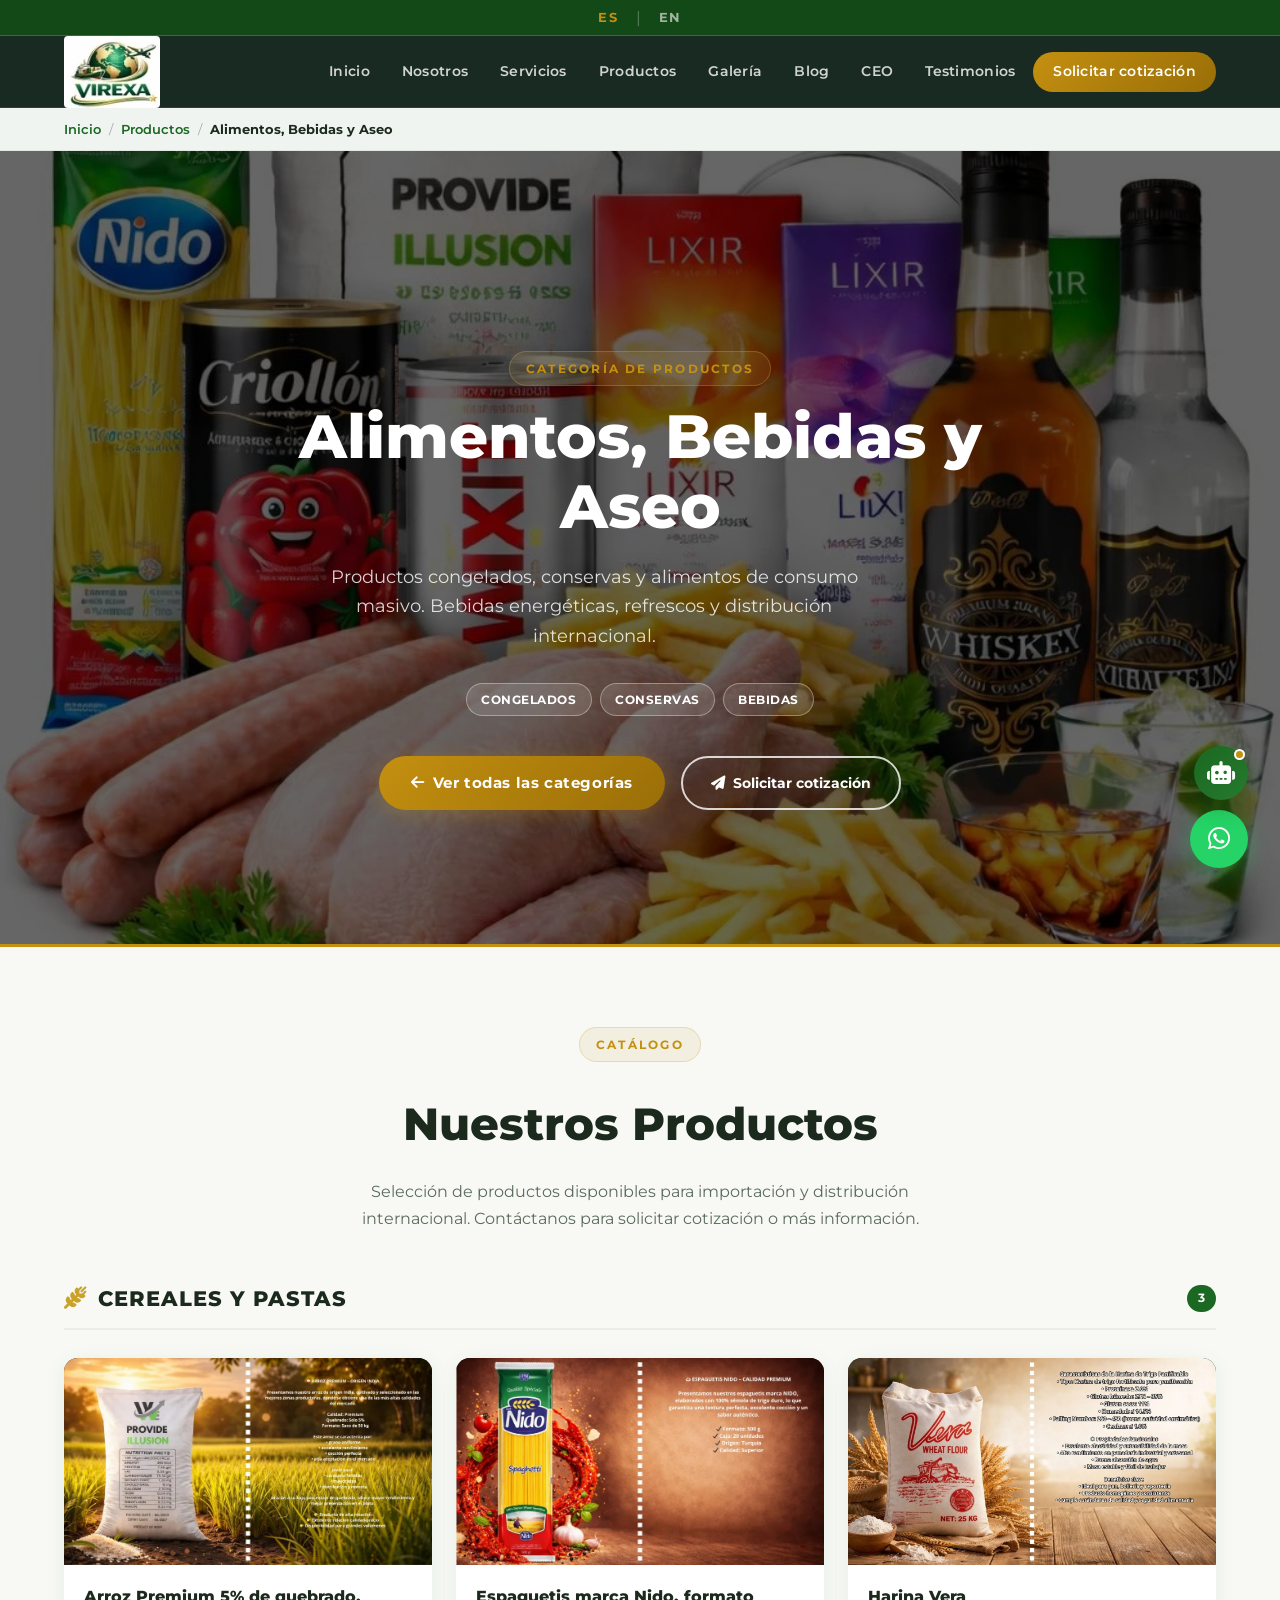
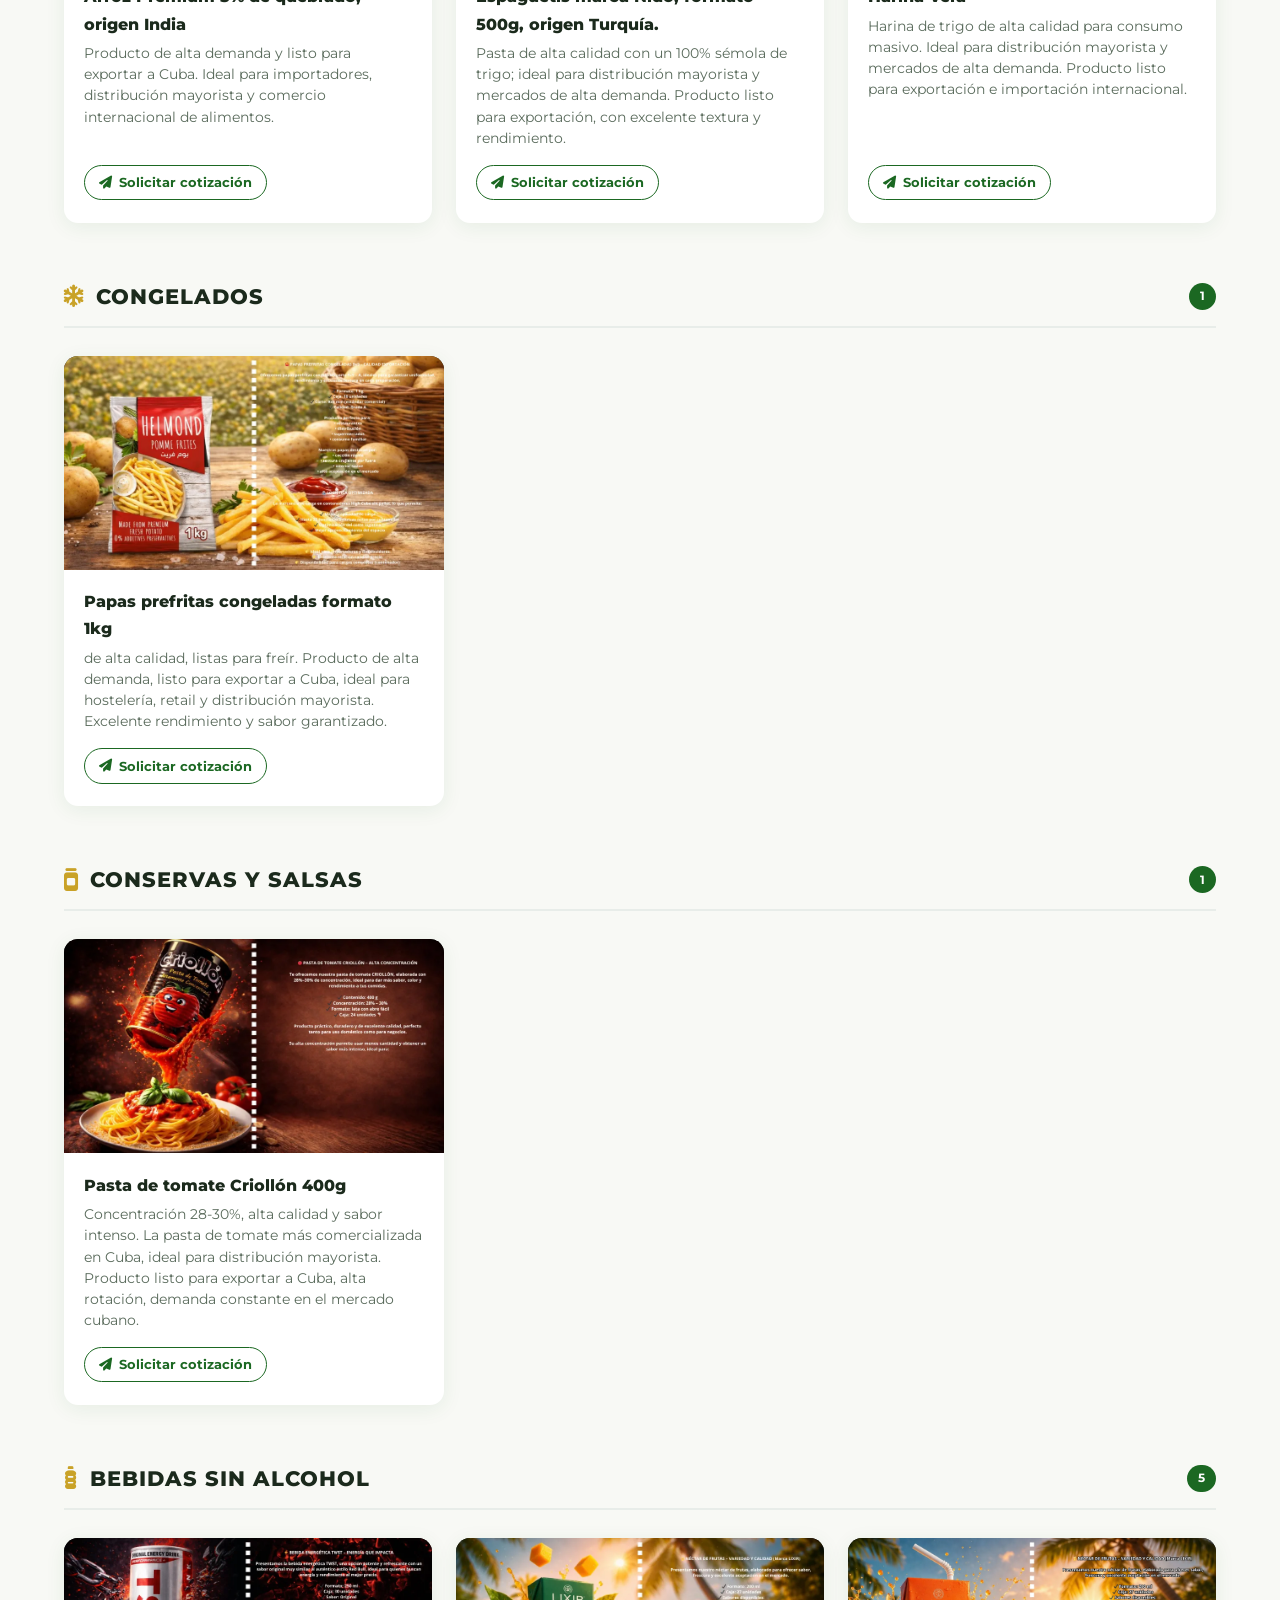
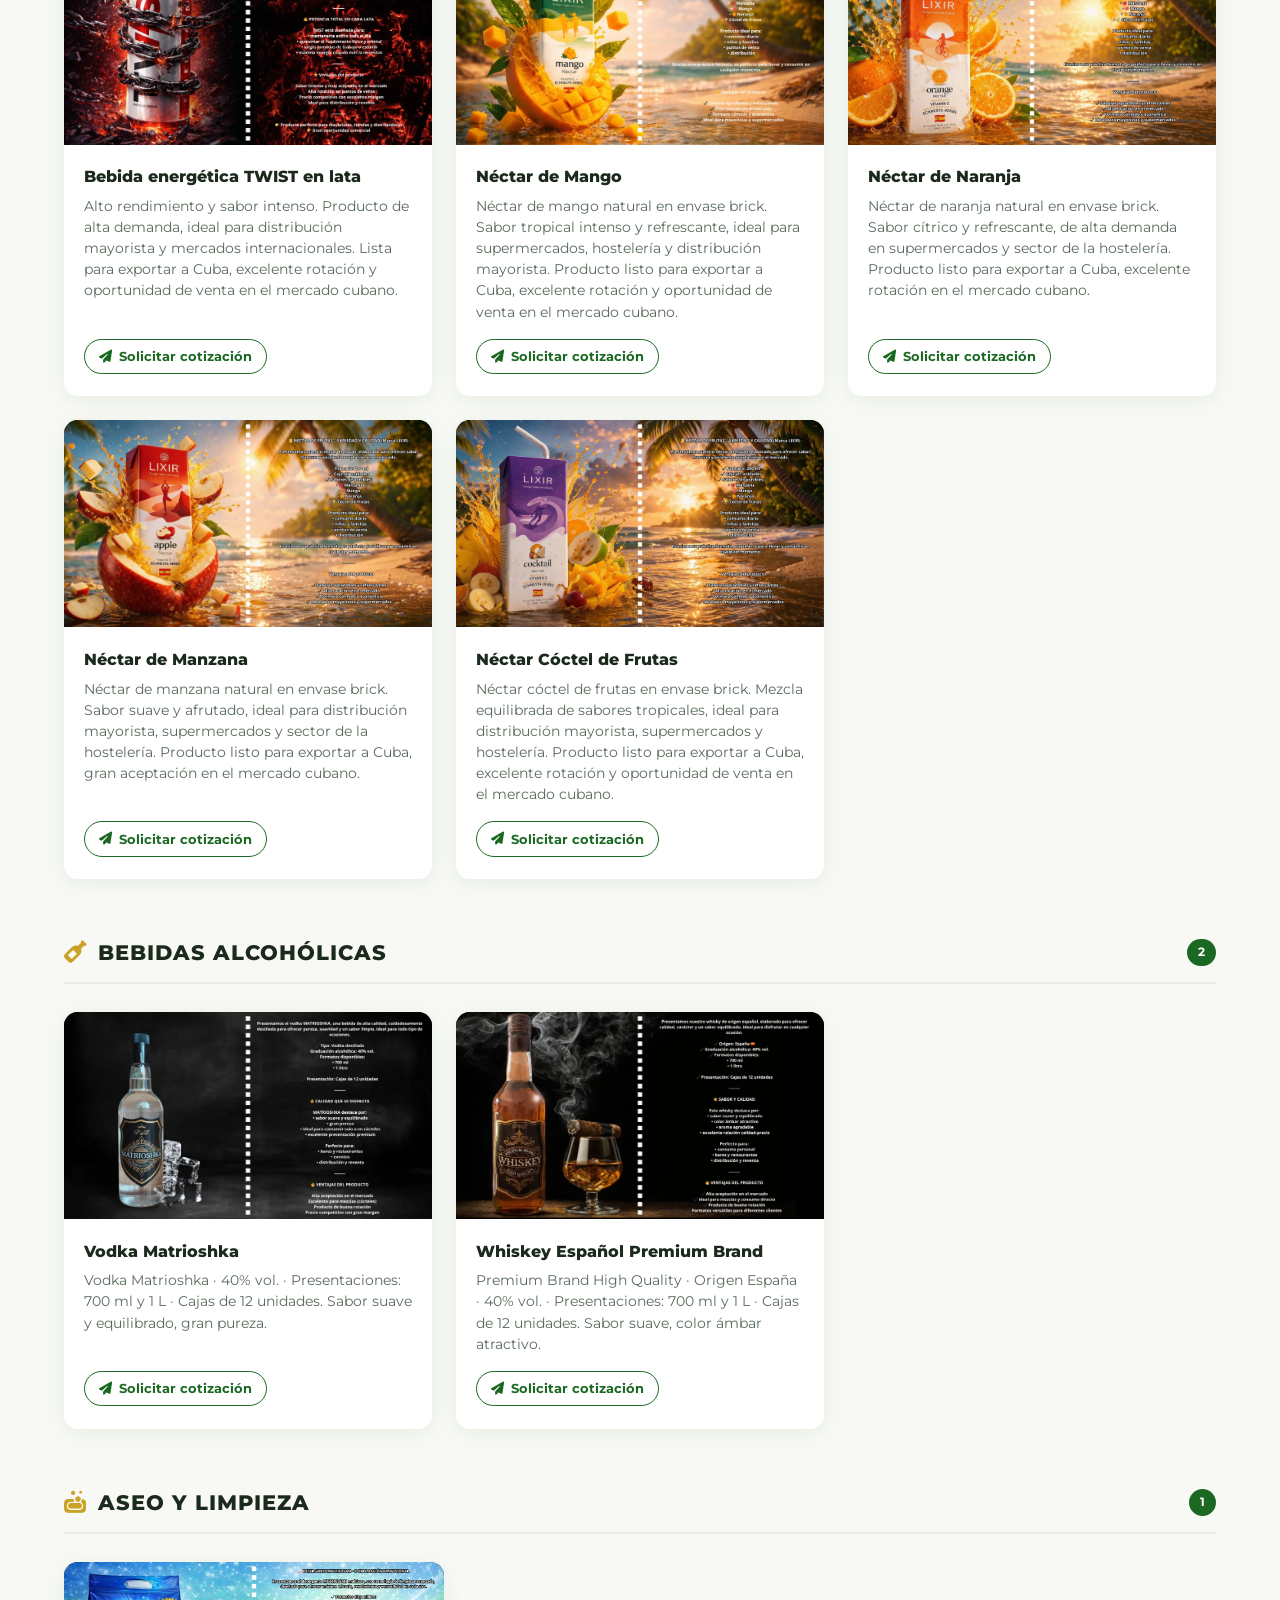
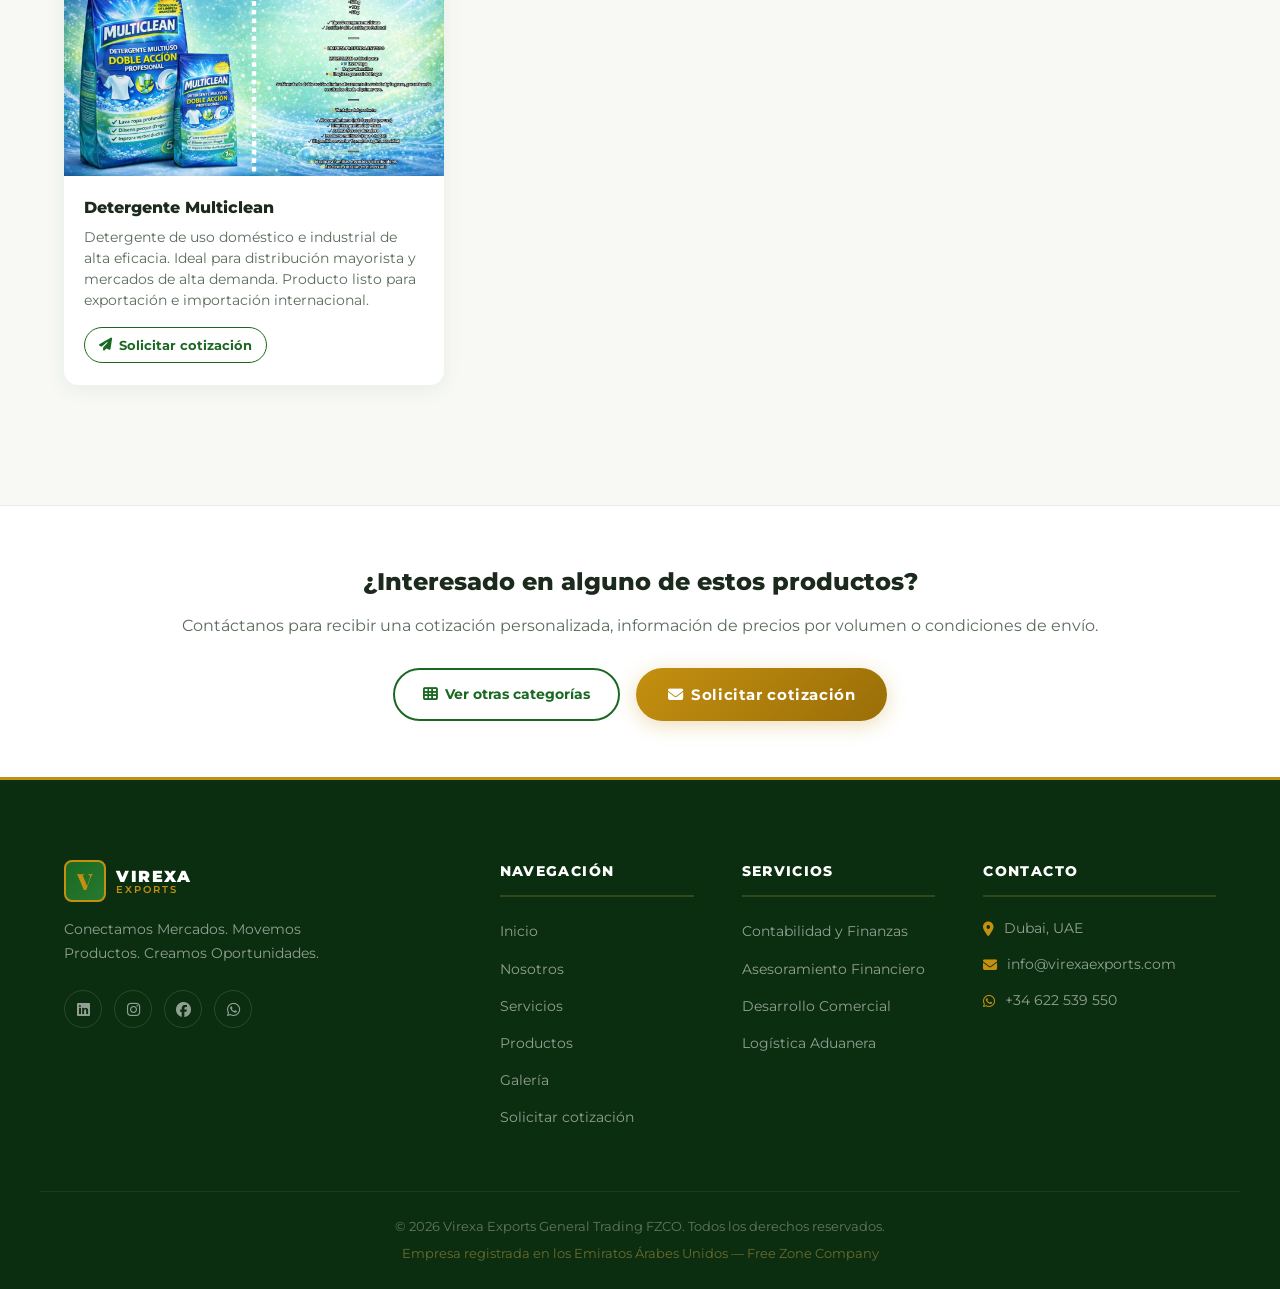
==== alimentos-bebidas-aseo.html @ decf70d9 "agregado fotos de la harina y la ferrteria" ====
<!DOCTYPE html>
<html lang="es">
<head>
  <meta charset="UTF-8" />
  <meta name="viewport" content="width=device-width, initial-scale=1.0" />
  <meta http-equiv="X-UA-Compatible" content="IE=edge" />

  <title>Alimentos, Bebidas y Aseo al por Mayor | Virexa Exports</title>
  <meta name="description" content="Importación mayorista de alimentos y bebidas: arroz, pastas, congelados, bebidas energéticas, néctar de mango, naranja, manzana y cóctel, vodka y whisky. Solicita cotización." />
  <meta name="keywords" content="importación alimentos bebidas, distribución internacional alimentos, arroz premium india exportación, bebidas energéticas mayorista, néctar mango exportación, néctar naranja mayorista, néctar manzana distribución, néctar cóctel frutas, néctares brick mayorista, vodka matrioshka importación, whiskey español exportación, congelados distribución, conservas mayorista, comercio internacional alimentación, Virexa Exports" />
  <meta name="author" content="Virexa Exports General Trading FZCO" />
  <meta name="robots" content="index, follow" />
  <link rel="canonical" href="https://www.virexaexports.com/alimentos-bebidas-aseo.html" />
  <link rel="alternate" hreflang="es" href="https://www.virexaexports.com/alimentos-bebidas-aseo.html" />
  <link rel="alternate" hreflang="en" href="https://www.virexaexports.com/alimentos-bebidas-aseo.html" />
  <link rel="alternate" hreflang="x-default" href="https://www.virexaexports.com/alimentos-bebidas-aseo.html" />

  <!-- Open Graph -->
  <meta property="og:type" content="website" />
  <meta property="og:url" content="https://www.virexaexports.com/alimentos-bebidas-aseo.html" />
  <meta property="og:title" content="Alimentos, Bebidas y Aseo al por Mayor | Virexa Exports" />
  <meta property="og:description" content="Catálogo de alimentos y bebidas para importación y distribución internacional: arroz, pastas, congelados, conservas, bebidas energéticas, néctares, vodka y whiskey." />
  <meta property="og:image" content="https://www.virexaexports.com/assets/images/alimentos-bebidas.webp" />
  <meta property="og:image:width" content="1024" />
  <meta property="og:image:height" content="1024" />
  <meta property="og:image:alt" content="Catálogo de Alimentos, Bebidas y Aseo — Virexa Exports" />
  <meta property="og:site_name" content="Virexa Exports General Trading FZCO" />
  <meta property="og:locale" content="es_ES" />

  <!-- Twitter Card -->
  <meta name="twitter:card" content="summary_large_image" />
  <meta name="twitter:title" content="Alimentos, Bebidas y Aseo al por Mayor | Virexa Exports" />
  <meta name="twitter:description" content="Catálogo de alimentos y bebidas para importación y distribución internacional: arroz, pastas, congelados, conservas, bebidas energéticas, néctares, vodka y whiskey." />
  <meta name="twitter:image" content="https://www.virexaexports.com/assets/images/alimentos-bebidas.webp" />
  <meta name="twitter:image:alt" content="Catálogo Alimentos, Bebidas y Aseo — Virexa Exports" />

  <!-- JSON-LD: Breadcrumb + CollectionPage -->
  <script type="application/ld+json">
  {
    "@context": "https://schema.org",
    "@graph": [
      {
        "@type": "BreadcrumbList",
        "itemListElement": [
          {
            "@type": "ListItem",
            "position": 1,
            "name": "Inicio",
            "item": "https://www.virexaexports.com/"
          },
          {
            "@type": "ListItem",
            "position": 2,
            "name": "Productos",
            "item": "https://www.virexaexports.com/#products"
          },
          {
            "@type": "ListItem",
            "position": 3,
            "name": "Alimentos, Bebidas y Aseo",
            "item": "https://www.virexaexports.com/alimentos-bebidas-aseo.html"
          }
        ]
      },
      {
        "@type": "CollectionPage",
        "name": "Importación de Alimentos, Bebidas y Aseo al por Mayor — Virexa Exports",
        "description": "Catálogo de alimentos y bebidas para importación y distribución internacional: arroz, pastas, congelados, conservas, bebidas energéticas, néctares, vodka y whiskey.",
        "url": "https://www.virexaexports.com/alimentos-bebidas-aseo.html",
        "image": "https://www.virexaexports.com/assets/images/alimentos-bebidas.webp",
        "publisher": {
          "@type": "Organization",
          "name": "Virexa Exports General Trading FZCO",
          "url": "https://www.virexaexports.com",
          "logo": {
            "@type": "ImageObject",
            "url": "https://www.virexaexports.com/assets/images/logo.webp"
          }
        },
        "hasPart": [
          {
            "@type": "Product",
            "name": "Arroz Premium India",
            "description": "Arroz de alta calidad procedente de India. Disponible en múltiples presentaciones para distribución mayorista.",
            "category": "Cereales y Pastas",
            "image": "https://www.virexaexports.com/assets/images/alimentos-bebidas-aseo/arroz-premium-india.webp",
            "brand": { "@type": "Brand", "name": "Arroz Premium India" },
            "offers": { "@type": "Offer", "seller": { "@type": "Organization", "name": "Virexa Exports General Trading FZCO" } }
          },
          {
            "@type": "Product",
            "name": "Espaguetis Nido",
            "description": "Pasta tipo espagueti en formato nido para distribución en mercados europeos y latinoamericanos.",
            "category": "Cereales y Pastas",
            "image": "https://www.virexaexports.com/assets/images/alimentos-bebidas-aseo/spaguettis-nido.webp",
            "offers": { "@type": "Offer", "seller": { "@type": "Organization", "name": "Virexa Exports General Trading FZCO" } }
          },
          {
            "@type": "Product",
            "name": "Papas Prefritas Congeladas",
            "description": "Papas prefritas congeladas de alta calidad, listas para freír. Presentaciones para hostelería y retail.",
            "category": "Congelados",
            "image": "https://www.virexaexports.com/assets/images/alimentos-bebidas-aseo/papas-prefritas-congeladas.webp",
            "offers": { "@type": "Offer", "seller": { "@type": "Organization", "name": "Virexa Exports General Trading FZCO" } }
          },
          {
            "@type": "Product",
            "name": "Pasta de Tomate Criollon",
            "description": "Pasta de tomate concentrada, marca Criollon. Envase en lata, disponible para distribución mayorista.",
            "category": "Conservas y Salsas",
            "image": "https://www.virexaexports.com/assets/images/alimentos-bebidas-aseo/pasta-tomate-criollon.webp",
            "offers": { "@type": "Offer", "seller": { "@type": "Organization", "name": "Virexa Exports General Trading FZCO" } }
          },
          {
            "@type": "Product",
            "name": "Bebida Energética TWST",
            "description": "Bebida energética TWST en lata. Disponible en cajas para distribución mayorista internacional.",
            "category": "Bebidas Sin Alcohol",
            "image": "https://www.virexaexports.com/assets/images/alimentos-bebidas-aseo/bebida-energetica-twst.webp",
            "brand": { "@type": "Brand", "name": "TWST" },
            "offers": { "@type": "Offer", "seller": { "@type": "Organization", "name": "Virexa Exports General Trading FZCO" } }
          },
          {
            "@type": "Product",
            "name": "Néctar de Mango",
            "description": "Néctar de mango natural en envase brick. Sabor tropical intenso y refrescante, ideal para supermercados, hostelería y distribución mayorista.",
            "category": "Bebidas Sin Alcohol",
            "image": "https://www.virexaexports.com/assets/images/alimentos-bebidas-aseo/nectar-mango.webp",
            "offers": { "@type": "Offer", "seller": { "@type": "Organization", "name": "Virexa Exports General Trading FZCO" } }
          },
          {
            "@type": "Product",
            "name": "Néctar de Naranja",
            "description": "Néctar de naranja natural en envase brick. Sabor cítrico y refrescante, de alta demanda en supermercados y hostelería.",
            "category": "Bebidas Sin Alcohol",
            "image": "https://www.virexaexports.com/assets/images/alimentos-bebidas-aseo/nectar-orange.webp",
            "offers": { "@type": "Offer", "seller": { "@type": "Organization", "name": "Virexa Exports General Trading FZCO" } }
          },
          {
            "@type": "Product",
            "name": "Néctar de Manzana",
            "description": "Néctar de manzana natural en envase brick. Sabor suave y afrutado, ideal para distribución mayorista, supermercados y hostelería.",
            "category": "Bebidas Sin Alcohol",
            "image": "https://www.virexaexports.com/assets/images/alimentos-bebidas-aseo/nectar-apple.webp",
            "offers": { "@type": "Offer", "seller": { "@type": "Organization", "name": "Virexa Exports General Trading FZCO" } }
          },
          {
            "@type": "Product",
            "name": "Néctar Cóctel de Frutas",
            "description": "Néctar cóctel de frutas en envase brick. Mezcla equilibrada de sabores tropicales, ideal para distribución mayorista, supermercados y hostelería.",
            "category": "Bebidas Sin Alcohol",
            "image": "https://www.virexaexports.com/assets/images/alimentos-bebidas-aseo/nectar-coktail.webp",
            "offers": { "@type": "Offer", "seller": { "@type": "Organization", "name": "Virexa Exports General Trading FZCO" } }
          },
          {
            "@type": "Product",
            "name": "Vodka Matrioshka",
            "description": "Vodka Matrioshka 40% vol. Presentaciones 700 ml y 1 L, cajas de 12 unidades. Sabor suave y equilibrado.",
            "category": "Bebidas Alcohólicas",
            "image": "https://www.virexaexports.com/assets/images/alimentos-bebidas-aseo/vodka-matrioshka.webp",
            "brand": { "@type": "Brand", "name": "Matrioshka" },
            "offers": { "@type": "Offer", "seller": { "@type": "Organization", "name": "Virexa Exports General Trading FZCO" } }
          },
          {
            "@type": "Product",
            "name": "Whiskey Español Premium Brand",
            "description": "Whiskey Premium Brand de origen España, 40% vol. Presentaciones 700 ml y 1 L, cajas de 12 unidades.",
            "category": "Bebidas Alcohólicas",
            "image": "https://www.virexaexports.com/assets/images/alimentos-bebidas-aseo/wisky-espannol.webp",
            "brand": { "@type": "Brand", "name": "Premium Brand" },
            "countryOfOrigin": { "@type": "Country", "name": "España" },
            "offers": { "@type": "Offer", "seller": { "@type": "Organization", "name": "Virexa Exports General Trading FZCO" } }
          }
        ]
      }
    ]
  }
  </script>

  <link rel="preconnect" href="https://fonts.googleapis.com" />
  <link rel="preconnect" href="https://fonts.gstatic.com" crossorigin />
  <link href="https://fonts.googleapis.com/css2?family=Montserrat:wght@300;400;600;700;800&family=Playfair+Display:wght@700&display=swap" rel="stylesheet" />
  <link rel="stylesheet" href="https://cdnjs.cloudflare.com/ajax/libs/font-awesome/6.5.0/css/all.min.css" />
  <link rel="stylesheet" href="css/styles.css?v=5" />
  <link rel="apple-touch-icon" href="assets/images/icon.jpg" />
  <meta name="theme-color" content="#1b6822" />
  <link rel="icon" type="image/jpeg" href="assets/images/icon.jpg" />

  <style>
  /* ===== HERO ===== */
  .page-hero {
    min-height: 60vh;
    display: flex;
    align-items: center;
    justify-content: center;
    position: relative;
    overflow: hidden;
  }
  .page-hero-bg {
    position: absolute;
    inset: 0;
    background-size: cover;
    background-position: center;
    filter: brightness(0.4);
  }
  .page-hero-content {
    position: relative;
    z-index: 1;
    text-align: center;
    color: #fff;
    padding: 5rem 1.5rem 4rem;
    max-width: 740px;
  }
  .page-hero-content .section-label { margin-bottom: 1rem; }
  .page-hero-content h1 {
    font-size: clamp(2.2rem, 6vw, 3.8rem);
    font-weight: 800;
    line-height: 1.15;
    margin-bottom: 1.25rem;
    color: #fff;
  }
  .page-hero-content > p {
    font-size: 1.1rem;
    color: rgba(255,255,255,0.82);
    margin-bottom: 2rem;
    line-height: 1.7;
  }
  .page-hero-tags {
    display: flex;
    flex-wrap: wrap;
    justify-content: center;
    gap: .5rem;
    margin-bottom: 2.5rem;
  }
  .page-hero-tags span {
    background: rgba(255,255,255,0.12);
    border: 1px solid rgba(255,255,255,0.35);
    color: #fff;
    border-radius: 20px;
    padding: .3rem .9rem;
    font-size: .78rem;
    font-weight: 700;
    letter-spacing: .5px;
    text-transform: uppercase;
  }
  .page-hero-actions {
    display: flex;
    flex-wrap: wrap;
    justify-content: center;
    gap: 1rem;
  }
  .btn-white-outline {
    display: inline-flex;
    align-items: center;
    gap: .5rem;
    padding: .75rem 1.75rem;
    border: 2px solid rgba(255,255,255,0.8);
    border-radius: 50px;
    color: #fff;
    font-weight: 700;
    font-size: .9rem;
    text-decoration: none;
    transition: background .2s;
  }
  .btn-white-outline:hover { background: rgba(255,255,255,0.15); }

  /* ===== CATÁLOGO ===== */
  .catalog-section {
    padding: 5rem 0 4rem;
    background: #f8f9f5;
  }
  .catalog-category {
    margin-bottom: 3.5rem;
  }
  .catalog-category-header {
    display: flex;
    align-items: center;
    gap: .75rem;
    margin-bottom: 1.75rem;
    padding-bottom: .75rem;
    border-bottom: 2px solid #e8ede9;
  }
  .catalog-category-header i {
    font-size: 1.4rem;
    color: #c9a227;
  }
  .catalog-category-header h3 {
    font-size: 1.3rem;
    font-weight: 800;
    color: #1b2a1c;
    margin: 0;
    text-transform: uppercase;
    letter-spacing: 1px;
  }
  .catalog-category-header .cat-count {
    margin-left: auto;
    background: #1b6822;
    color: #fff;
    border-radius: 20px;
    padding: .2rem .7rem;
    font-size: .75rem;
    font-weight: 700;
  }
  .catalog-grid {
    display: grid;
    grid-template-columns: repeat(auto-fill, minmax(280px, 1fr));
    gap: 1.5rem;
  }
  .prod-card {
    background: #fff;
    border-radius: 14px;
    overflow: hidden;
    box-shadow: 0 4px 20px rgba(27,104,34,0.08);
    transition: transform .25s, box-shadow .25s;
    display: flex;
    flex-direction: column;
  }
  .prod-card:hover {
    transform: translateY(-4px);
    box-shadow: 0 12px 36px rgba(27,104,34,0.15);
  }
  .prod-card-img {
    width: 100%;
    aspect-ratio: 16/9;
    overflow: hidden;
    background: #111;
  }
  .prod-card-img img {
    width: 100%;
    height: 100%;
    object-fit: cover;
    display: block;
    transition: transform .4s ease;
  }
  .prod-card:hover .prod-card-img img {
    transform: scale(1.04);
  }
  .prod-card-body {
    padding: 1.15rem 1.25rem 1.4rem;
    display: flex;
    flex-direction: column;
    flex: 1;
  }
  .prod-card-body h4 {
    font-size: 1rem;
    font-weight: 800;
    color: #1b2a1c;
    margin: 0 0 .35rem;
  }
  .prod-card-body p {
    font-size: .85rem;
    color: #5a6b5c;
    margin: 0 0 1rem;
    line-height: 1.55;
    flex: 1;
  }
  .prod-card-cta {
    display: inline-flex;
    align-items: center;
    gap: .4rem;
    font-size: .82rem;
    font-weight: 700;
    color: #1b6822;
    text-decoration: none;
    border: 1.5px solid #1b6822;
    border-radius: 20px;
    padding: .35rem .9rem;
    align-self: flex-start;
    transition: background .2s, color .2s;
  }
  .prod-card-cta:hover { background: #1b6822; color: #fff; }

  /* ===== CTA FINAL ===== */
  .catalog-cta {
    text-align: center;
    padding: 3.5rem 1.5rem;
    background: #fff;
    border-top: 1px solid #e8ede9;
  }
  .catalog-cta h3 {
    font-size: 1.5rem;
    font-weight: 800;
    color: #1b2a1c;
    margin-bottom: .6rem;
  }
  .catalog-cta p {
    color: #5a6b5c;
    margin-bottom: 1.75rem;
  }
  .catalog-cta-btns {
    display: flex;
    flex-wrap: wrap;
    justify-content: center;
    gap: 1rem;
  }
  .btn-outline-green {
    display: inline-flex;
    align-items: center;
    gap: .5rem;
    padding: .75rem 1.75rem;
    border: 2px solid #1b6822;
    border-radius: 50px;
    color: #1b6822;
    font-weight: 700;
    font-size: .9rem;
    text-decoration: none;
    transition: background .2s, color .2s;
  }
  .btn-outline-green:hover { background: #1b6822; color: #fff; }

  @media (max-width: 600px) {
    .catalog-grid { grid-template-columns: 1fr; }
  }
  </style>
</head>
<body>

  <!-- ===== LANGUAGE SWITCHER ===== -->
  <div class="lang-bar">
    <div class="container">
      <button class="lang-btn active" data-lang="es" onclick="setLang('es')">ES</button>
      <span>|</span>
      <button class="lang-btn" data-lang="en" onclick="setLang('en')">EN</button>
    </div>
  </div>

  <!-- ===== NAVBAR ===== -->
  <header id="navbar">
    <div class="container nav-inner">
      <a href="index.html" class="logo" aria-label="Virexa Exports">
        <img src="assets/images/logo.webp" alt="Virexa Exports General Trading FZCO Logo" />
      </a>
      <button class="hamburger" id="hamburger" aria-label="Abrir menú" onclick="toggleMenu()">
        <span></span><span></span><span></span>
      </button>
      <nav id="nav-menu" role="navigation" aria-label="Menú principal">
        <ul>
          <li><a href="index.html#home" data-es="Inicio" data-en="Home" onclick="closeMenu()">Inicio</a></li>
          <li><a href="index.html#about" data-es="Nosotros" data-en="About" onclick="closeMenu()">Nosotros</a></li>
          <li><a href="index.html#services" data-es="Servicios" data-en="Services" onclick="closeMenu()">Servicios</a></li>
          <li><a href="index.html#products" data-es="Productos" data-en="Products" onclick="closeMenu()">Productos</a></li>
          <li><a href="index.html#gallery" data-es="Galería" data-en="Gallery" onclick="closeMenu()">Galería</a></li>
          <li><a href="index.html#blog" data-es="Blog" data-en="Blog" onclick="closeMenu()">Blog</a></li>
          <li><a href="index.html#ceo" data-es="CEO" data-en="CEO" onclick="closeMenu()">CEO</a></li>
          <li><a href="index.html#testimonials" data-es="Testimonios" data-en="Testimonials" onclick="closeMenu()">Testimonios</a></li>
          <li><a href="index.html#contact" class="nav-cta" data-es="Solicitar cotización" data-en="Request a Quote" onclick="closeMenu()">Solicitar cotización</a></li>
        </ul>
      </nav>
    </div>
  </header>

  <!-- ===== BREADCRUMB ===== -->
  <nav aria-label="breadcrumb" style="background:#f0f4f0; border-bottom:1px solid #e0e8e0; padding:.6rem 0;">
    <div class="container">
      <ol style="list-style:none; margin:0; padding:0; display:flex; flex-wrap:wrap; gap:.3rem; align-items:center; font-size:.82rem; color:#5a6b5c;">
        <li><a href="index.html" style="color:#1b6822; text-decoration:none; font-weight:600;" data-es="Inicio" data-en="Home">Inicio</a></li>
        <li style="color:#aaa; margin:0 .2rem;">/</li>
        <li><a href="index.html#products" style="color:#1b6822; text-decoration:none; font-weight:600;" data-es="Productos" data-en="Products">Productos</a></li>
        <li style="color:#aaa; margin:0 .2rem;">/</li>
        <li style="color:#1b2a1c; font-weight:700;" aria-current="page" data-es="Alimentos, Bebidas y Aseo" data-en="Food, Beverages &amp; Cleaning">Alimentos y Bebidas</li>
      </ol>
    </div>
  </nav>

  <!-- ===== HERO ===== -->
  <section class="page-hero">
    <div class="page-hero-bg" style="background-image: url('assets/images/alimentos-bebidas.webp');"></div>
    <div class="page-hero-content">
      <span class="section-label" data-es="Categoría de Productos" data-en="Product Category">Categoría de Productos</span>
      <h1 data-es="Alimentos, Bebidas y Aseo" data-en="Food, Beverages &amp; Cleaning">Alimentos, Bebidas y Aseo</h1>
      <p data-es="Productos congelados, conservas y alimentos de consumo masivo. Bebidas energéticas, refrescos y distribución internacional." data-en="Frozen products, preserves and mass consumption foods. Energy drinks, soft drinks and international distribution.">
        Productos congelados, conservas y alimentos de consumo masivo. Bebidas energéticas, refrescos y distribución internacional.
      </p>
      <div class="page-hero-tags">
        <span>Congelados</span>
        <span>Conservas</span>
        <span>Bebidas</span>
      </div>
      <div class="page-hero-actions">
        <a href="index.html#products" class="btn btn-gold" data-es="Ver todas las categorías" data-en="View all categories">
          <i class="fa-solid fa-arrow-left"></i> Ver todas las categorías
        </a>
        <a href="index.html#contact" class="btn-white-outline" data-es="Solicitar cotización" data-en="Request a quote">
          <i class="fa-solid fa-paper-plane"></i> Solicitar cotización
        </a>
      </div>
    </div>
  </section>

  <!-- ===== COMING SOON ===== -->
  <!-- ===== CATÁLOGO DE PRODUCTOS ===== -->
  <section class="catalog-section">
    <div class="container">

      <!-- Encabezado de sección -->
      <div style="text-align:center; margin-bottom:3rem;">
        <span class="section-label" data-es="Catálogo" data-en="Catalog">Catálogo</span>
        <h2 style="font-size:clamp(1.8rem,4vw,2.8rem); font-weight:800; color:#1b2a1c; margin:.5rem 0 1rem;"
            data-es="Nuestros Productos" data-en="Our Products">Nuestros Productos</h2>
        <p style="max-width:580px; margin:0 auto; color:#5a6b5c; line-height:1.7;"
           data-es="Selección de productos disponibles para importación y distribución internacional. Contáctanos para solicitar cotización o más información."
           data-en="Selection of products available for import and international distribution. Contact us for a quote or more information.">
          Selección de productos disponibles para importación y distribución internacional. Contáctanos para solicitar cotización o más información.
        </p>
      </div>

      <!-- ── Categoría: Cereales y Pastas ── -->
      <div class="catalog-category">
        <div class="catalog-category-header">
          <i class="fa-solid fa-wheat-awn"></i>
          <h3 data-es="Cereales y Pastas" data-en="Grains &amp; Pasta">Cereales y Pastas</h3>
          <span class="cat-count">3</span>
        </div>
        <div class="catalog-grid">
          <!-- Arroz Premium India -->
          <div class="prod-card">
            <div class="prod-card-img">
              <picture>
                <source srcset="assets/images/alimentos-bebidas-aseo/arroz-premium-india.webp" type="image/webp">
                <img src="assets/images/alimentos-bebidas-aseo/arroz-premium-india.webp"
                     alt="Arroz Premium de India"
                     loading="lazy" width="900" height="506">
              </picture>
            </div>
            <div class="prod-card-body">
              <h4 data-es="Arroz Premium 5% de quebrado, origen India" data-en="Premium Rice 5% broken, origin India">Arroz Premium 5% de quebrado, origen India</h4>
              <p data-es="Producto de alta demanda y listo para exportar a Cuba. Ideal para importadores, distribución mayorista y comercio internacional de alimentos."
                 data-en="High-demand product ready for export to Cuba. Ideal for importers, wholesale distribution and international food trade.">
                Producto de alta demanda y listo para exportar a Cuba. Ideal para importadores, distribución mayorista y comercio internacional de alimentos.
              </p>
              <a href="index.html#contact" class="prod-card-cta"
                 data-es="Solicitar cotización" data-en="Request a quote">
                <i class="fa-solid fa-paper-plane"></i> Solicitar cotización
              </a>
            </div>
          </div>
          <!-- Espaguetis Nido -->
          <div class="prod-card">
            <div class="prod-card-img">
              <picture>
                <source srcset="assets/images/alimentos-bebidas-aseo/spaguettis-nido.webp" type="image/webp">
                <img src="assets/images/alimentos-bebidas-aseo/spaguettis-nido.webp"
                     alt="Espaguetis Nido"
                     loading="lazy" width="900" height="506">
              </picture>
            </div>
            <div class="prod-card-body">
              <h4 data-es="Espaguetis marca Nido, formato 500g, origen Turquía." data-en="Nido brand spaghetti, 500g format, origin Turkey.">Espaguetis marca Nido, formato 500g, origen Turquía.</h4>
              <p data-es="Pasta de alta calidad con un 100% sémola de trigo; ideal para distribución mayorista y mercados de alta demanda. Producto listo para exportación, con excelente textura y rendimiento."
                 data-en="High-quality pasta made from 100% durum wheat semolina; ideal for wholesale distribution and high-demand markets. Product ready for export, with excellent texture and performance.">
                Pasta de alta calidad con un 100% sémola de trigo; ideal para distribución mayorista y mercados de alta demanda. Producto listo para exportación, con excelente textura y rendimiento.
              </p>
              <a href="index.html#contact" class="prod-card-cta"
                 data-es="Solicitar cotización" data-en="Request a quote">
                <i class="fa-solid fa-paper-plane"></i> Solicitar cotización
              </a>
            </div>
          </div>
          <!-- Harina Vera -->
          <div class="prod-card">
            <div class="prod-card-img">
              <picture>
                <source srcset="assets/images/alimentos-bebidas-aseo/harina-vera.webp" type="image/webp">
                <img src="assets/images/alimentos-bebidas-aseo/harina-vera.webp"
                     alt="Harina Vera"
                     loading="lazy" width="1280" height="720">
              </picture>
            </div>
            <div class="prod-card-body">
              <h4 data-es="Harina Vera" data-en="Harina Vera Flour">Harina Vera</h4>
              <p data-es="Harina de trigo de alta calidad para consumo masivo. Ideal para distribución mayorista y mercados de alta demanda. Producto listo para exportación e importación internacional."
                 data-en="High-quality wheat flour for mass consumption. Ideal for wholesale distribution and high-demand markets. Product ready for export and international import.">
                Harina de trigo de alta calidad para consumo masivo. Ideal para distribución mayorista y mercados de alta demanda. Producto listo para exportación e importación internacional.
              </p>
              <a href="index.html#contact" class="prod-card-cta"
                 data-es="Solicitar cotización" data-en="Request a quote">
                <i class="fa-solid fa-paper-plane"></i> Solicitar cotización
              </a>
            </div>
          </div>
        </div>
      </div><!-- /Cereales y Pastas -->

      <!-- ── Categoría: Congelados ── -->
      <div class="catalog-category">
        <div class="catalog-category-header">
          <i class="fa-solid fa-snowflake"></i>
          <h3 data-es="Congelados" data-en="Frozen">Congelados</h3>
          <span class="cat-count">1</span>
        </div>
        <div class="catalog-grid" style="max-width:380px;">
          <!-- Papas Prefritas Congeladas -->
          <div class="prod-card">
            <div class="prod-card-img">
              <picture>
                <source srcset="assets/images/alimentos-bebidas-aseo/papas-prefritas-congeladas.webp" type="image/webp">
                <img src="assets/images/alimentos-bebidas-aseo/papas-prefritas-congeladas.webp"
                     alt="Papas Prefritas Congeladas"
                     loading="lazy" width="900" height="506">
              </picture>
            </div>
            <div class="prod-card-body">
              <h4 data-es="Papas prefritas congeladas formato 1kg" data-en="Frozen Pre-fried Potatoes 1kg format">Papas prefritas congeladas formato 1kg</h4>
              <p data-es="de alta calidad, listas para freír. Producto de alta demanda, listo para exportar a Cuba, ideal para hostelería, retail y distribución mayorista. Excelente rendimiento y sabor garantizado."
                 data-en="High-quality frozen pre-fried potatoes, ready to fry. High-demand product, ready for export to Cuba, ideal for hospitality, retail and wholesale distribution. Excellent performance and guaranteed flavor.">
                Papas de alta calidad, listas para freír. Producto de alta demanda, listo para exportar a Cuba, ideal para hostelería, retail y distribución mayorista. Excelente rendimiento y sabor garantizado.
              </p>
              <a href="index.html#contact" class="prod-card-cta"
                 data-es="Solicitar cotización" data-en="Request a quote">
                <i class="fa-solid fa-paper-plane"></i> Solicitar cotización
              </a>
            </div>
          </div>
        </div>
      </div><!-- /Congelados -->

      <!-- ── Categoría: Conservas ── -->
      <div class="catalog-category">
        <div class="catalog-category-header">
          <i class="fa-solid fa-jar"></i>
          <h3 data-es="Conservas y Salsas" data-en="Canned Goods &amp; Sauces">Conservas y Salsas</h3>
          <span class="cat-count">1</span>
        </div>
        <div class="catalog-grid" style="max-width:380px;">
          <!-- Pasta de Tomate Criollon -->
          <div class="prod-card">
            <div class="prod-card-img">
              <picture>
                <source srcset="assets/images/alimentos-bebidas-aseo/pasta-tomate-criollon.webp" type="image/webp">
                <img src="assets/images/alimentos-bebidas-aseo/pasta-tomate-criollon.webp"
                     alt="Pasta de Tomate Criollon"
                     loading="lazy" width="900" height="506">
              </picture>
            </div>
            <div class="prod-card-body">
              <h4 data-es="Pasta de tomate Criollón 400g" data-en="Criollon Tomato Paste 400g">Pasta de tomate Criollón 400g</h4>
              <p data-es="Concentración 28-30%, alta calidad y sabor intenso. La pasta de tomate más comercializada en Cuba, ideal para distribución mayorista. Producto listo para exportar a Cuba, alta rotación, demanda constante en el mercado cubano."
                 data-en="Concentration 28-30%, high quality and intense flavor. The most marketed tomato paste in Cuba, ideal for wholesale distribution. Product ready for export to Cuba, high turnover, constant demand in the Cuban market.">
                Concentración 28-30%, alta calidad y sabor intenso. La pasta de tomate más comercializada en Cuba, ideal para distribución mayorista. Producto listo para exportar a Cuba, alta rotación, demanda constante en el mercado cubano.
              </p>
              <a href="index.html#contact" class="prod-card-cta"
                 data-es="Solicitar cotización" data-en="Request a quote">
                <i class="fa-solid fa-paper-plane"></i> Solicitar cotización
              </a>
            </div>
          </div>
        </div>
      </div><!-- /Conservas -->

      <!-- ── Categoría: Bebidas Sin Alcohol ── -->
      <div class="catalog-category">
        <div class="catalog-category-header">
          <i class="fa-solid fa-bottle-water"></i>
          <h3 data-es="Bebidas Sin Alcohol" data-en="Non-Alcoholic Beverages">Bebidas Sin Alcohol</h3>
          <span class="cat-count">5</span>
        </div>
        <div class="catalog-grid">
          <!-- Bebida Energética TWST -->
          <div class="prod-card">
            <div class="prod-card-img">
              <picture>
                <source srcset="assets/images/alimentos-bebidas-aseo/bebida-energetica-twst.webp" type="image/webp">
                <img src="assets/images/alimentos-bebidas-aseo/bebida-energetica-twst.webp"
                     alt="Bebida Energética TWST"
                     loading="lazy" width="900" height="506">
              </picture>
            </div>
            <div class="prod-card-body">
              <h4 data-es="Bebida energética TWIST en lata" data-en="TWST Energy Drink in Can">Bebida energética TWIST en lata</h4>
              <p data-es="Alto rendimiento y sabor intenso. Producto de alta demanda, ideal para distribución mayorista y mercados internacionales. Lista para exportar a Cuba, excelente rotación y oportunidad de venta en el mercado cubano."
                 data-en="High performance and intense flavor. High-demand product, ideal for wholesale distribution and international markets. Ready for export to Cuba, excellent turnover and sales opportunity in the Cuban market.">
                Alto rendimiento y sabor intenso. Producto de alta demanda, ideal para distribución mayorista y mercados internacionales. Lista para exportar a Cuba, excelente rotación y oportunidad de venta en el mercado cubano.
              </p>
              <a href="index.html#contact" class="prod-card-cta"
                 data-es="Solicitar cotización" data-en="Request a quote">
                <i class="fa-solid fa-paper-plane"></i> Solicitar cotización
              </a>
            </div>
          </div>
          <!-- Néctar de Mango -->
          <div class="prod-card">
            <div class="prod-card-img">
              <picture>
                <source srcset="assets/images/alimentos-bebidas-aseo/nectar-mango.webp" type="image/webp">
                <img src="assets/images/alimentos-bebidas-aseo/nectar-mango.webp"
                     alt="Néctar de Mango"
                     loading="lazy" width="900" height="506">
              </picture>
            </div>
            <div class="prod-card-body">
              <h4 data-es="Néctar de Mango" data-en="Mango Nectar">Néctar de Mango</h4>
              <p data-es="Néctar de mango natural en envase brick. Sabor tropical intenso y refrescante, ideal para supermercados, hostelería y distribución mayorista. Producto listo para exportar a Cuba, excelente rotación y oportunidad de venta en el mercado cubano."
                 data-en="Natural mango nectar in brick packaging. Intense and refreshing tropical flavour, ideal for supermarkets, hospitality, and wholesale distribution. Ready for export to Cuba, excellent turnover and sales opportunity in the Cuban market.">
                Néctar de mango natural en envase brick. Sabor tropical intenso y refrescante, ideal para supermercados, hostelería y distribución mayorista. Producto listo para exportar a Cuba, excelente rotación y oportunidad de venta en el mercado cubano.
              </p>
              <a href="index.html#contact" class="prod-card-cta"
                 data-es="Solicitar cotización" data-en="Request a quote">
                <i class="fa-solid fa-paper-plane"></i> Solicitar cotización
              </a>
            </div>
          </div>
          <!-- Néctar de Naranja -->
          <div class="prod-card">
            <div class="prod-card-img">
              <picture>
                <source srcset="assets/images/alimentos-bebidas-aseo/nectar-orange.webp" type="image/webp">
                <img src="assets/images/alimentos-bebidas-aseo/nectar-orange.png"
                     alt="Néctar de Naranja"
                     loading="lazy" width="900" height="506">
              </picture>
            </div>
            <div class="prod-card-body">
              <h4 data-es="Néctar de Naranja" data-en="Orange Nectar">Néctar de Naranja</h4>
              <p data-es="Néctar de naranja natural en envase brick. Sabor cítrico y refrescante, de alta demanda en supermercados y sector de la hostelería. Producto listo para exportar a Cuba, excelente rotación en el mercado cubano."
                 data-en="Natural orange nectar in brick packaging. Refreshing citrus flavour, high demand in supermarkets and the hospitality sector. Ready for export to Cuba, excellent turnover in the Cuban market.">
                Néctar de naranja natural en envase brick. Sabor cítrico y refrescante, de alta demanda en supermercados y sector de la hostelería. Producto listo para exportar a Cuba, excelente rotación en el mercado cubano.
              </p>
              <a href="index.html#contact" class="prod-card-cta"
                 data-es="Solicitar cotización" data-en="Request a quote">
                <i class="fa-solid fa-paper-plane"></i> Solicitar cotización
              </a>
            </div>
          </div>
          <!-- Néctar de Manzana -->
          <div class="prod-card">
            <div class="prod-card-img">
              <picture>
                <source srcset="assets/images/alimentos-bebidas-aseo/nectar-apple.webp" type="image/webp">
                <img src="assets/images/alimentos-bebidas-aseo/nectar-apple.png"
                     alt="Néctar de Manzana"
                     loading="lazy" width="900" height="506">
              </picture>
            </div>
            <div class="prod-card-body">
              <h4 data-es="Néctar de Manzana" data-en="Apple Nectar">Néctar de Manzana</h4>
              <p data-es="Néctar de manzana natural en envase brick. Sabor suave y afrutado, ideal para distribución mayorista, supermercados y sector de la hostelería. Producto listo para exportar a Cuba, gran aceptación en el mercado cubano."
                 data-en="Natural apple nectar in brick packaging. Mild and fruity flavour, ideal for wholesale distribution, supermarkets, and the hospitality sector. Ready for export to Cuba, great acceptance in the Cuban market.">
                Néctar de manzana natural en envase brick. Sabor suave y afrutado, ideal para distribución mayorista, supermercados y sector de la hostelería. Producto listo para exportar a Cuba, gran aceptación en el mercado cubano.
              </p>
              <a href="index.html#contact" class="prod-card-cta"
                 data-es="Solicitar cotización" data-en="Request a quote">
                <i class="fa-solid fa-paper-plane"></i> Solicitar cotización
              </a>
            </div>
          </div>
          <!-- Néctar Cóctel de Frutas -->
          <div class="prod-card">
            <div class="prod-card-img">
              <picture>
                <source srcset="assets/images/alimentos-bebidas-aseo/nectar-coktail.webp" type="image/webp">
                <img src="assets/images/alimentos-bebidas-aseo/nectar-coktail.png"
                     alt="Néctar Cóctel de Frutas"
                     loading="lazy" width="900" height="506">
              </picture>
            </div>
            <div class="prod-card-body">
              <h4 data-es="Néctar Cóctel de Frutas" data-en="Fruit Cocktail Nectar">Néctar Cóctel de Frutas</h4>
              <p data-es="Néctar cóctel de frutas en envase brick. Mezcla equilibrada de sabores tropicales, ideal para distribución mayorista, supermercados y hostelería. Producto listo para exportar a Cuba, excelente rotación y oportunidad de venta en el mercado cubano."
                 data-en="Fruit cocktail nectar in brick packaging. A balanced blend of tropical flavours, ideal for wholesale distribution, supermarkets, and the hospitality sector. Ready for export to Cuba, excellent turnover and sales opportunity in the Cuban market.">
                Néctar cóctel de frutas en envase brick. Mezcla equilibrada de sabores tropicales, ideal para distribución mayorista, supermercados y hostelería. Producto listo para exportar a Cuba, excelente rotación y oportunidad de venta en el mercado cubano.
              </p>
              <a href="index.html#contact" class="prod-card-cta"
                 data-es="Solicitar cotización" data-en="Request a quote">
                <i class="fa-solid fa-paper-plane"></i> Solicitar cotización
              </a>
            </div>
          </div>
        </div>
      </div><!-- /Bebidas Sin Alcohol -->

      <!-- ── Categoría: Bebidas Alcohólicas ── -->
      <div class="catalog-category">
        <div class="catalog-category-header">
          <i class="fa-solid fa-wine-bottle"></i>
          <h3 data-es="Bebidas Alcohólicas" data-en="Alcoholic Beverages">Bebidas Alcohólicas</h3>
          <span class="cat-count">2</span>
        </div>
        <div class="catalog-grid">
          <!-- Vodka Matrioshka -->
          <div class="prod-card">
            <div class="prod-card-img">
              <picture>
                <source srcset="assets/images/alimentos-bebidas-aseo/vodka-matrioshka.webp" type="image/webp">
                <img src="assets/images/alimentos-bebidas-aseo/vodka-matrioshka.webp"
                     alt="Vodka Matrioshka"
                     loading="lazy" width="900" height="506">
              </picture>
            </div>
            <div class="prod-card-body">
              <h4 data-es="Vodka Matrioshka" data-en="Matrioshka Vodka">Vodka Matrioshka</h4>
              <p data-es="Vodka Matrioshka · 40% vol. · Presentaciones: 700 ml y 1 L · Cajas de 12 unidades. Sabor suave y equilibrado, gran pureza."
                 data-en="Matrioshka Vodka · 40% vol. · Formats: 700 ml &amp; 1 L · Cases of 12 units. Smooth and balanced flavour, great purity.">
                Vodka Matrioshka · 40% vol. · Presentaciones: 700 ml y 1 L · Cajas de 12 unidades. Sabor suave y equilibrado, gran pureza.
              </p>
              <a href="index.html#contact" class="prod-card-cta"
                 data-es="Solicitar cotización" data-en="Request a quote">
                <i class="fa-solid fa-paper-plane"></i> Solicitar cotización
              </a>
            </div>
          </div>
          <!-- Whiskey Español -->
          <div class="prod-card">
            <div class="prod-card-img">
              <picture>
                <source srcset="assets/images/alimentos-bebidas-aseo/wisky-espannol.webp" type="image/webp">
                <img src="assets/images/alimentos-bebidas-aseo/wisky-espannol.webp"
                     alt="Whiskey Español Premium Brand"
                     loading="lazy" width="900" height="506">
              </picture>
            </div>
            <div class="prod-card-body">
              <h4 data-es="Whiskey Español Premium Brand" data-en="Spanish Premium Brand Whiskey">Whiskey Español Premium Brand</h4>
              <p data-es="Premium Brand High Quality · Origen España · 40% vol. · Presentaciones: 700 ml y 1 L · Cajas de 12 unidades. Sabor suave, color ámbar atractivo."
                 data-en="Premium Brand High Quality · Origin Spain · 40% vol. · Formats: 700 ml &amp; 1 L · Cases of 12 units. Smooth flavour, attractive amber colour.">
                Premium Brand High Quality · Origen España · 40% vol. · Presentaciones: 700 ml y 1 L · Cajas de 12 unidades. Sabor suave, color ámbar atractivo.
              </p>
              <a href="index.html#contact" class="prod-card-cta"
                 data-es="Solicitar cotización" data-en="Request a quote">
                <i class="fa-solid fa-paper-plane"></i> Solicitar cotización
              </a>
            </div>
          </div>
        </div>
      </div><!-- /Bebidas Alcohólicas -->

      <!-- ── Categoría: Aseo y Limpieza ── -->
      <div class="catalog-category">
        <div class="catalog-category-header">
          <i class="fa-solid fa-soap"></i>
          <h3 data-es="Aseo y Limpieza" data-en="Cleaning &amp; Hygiene">Aseo y Limpieza</h3>
          <span class="cat-count">1</span>
        </div>
        <div class="catalog-grid" style="max-width:380px;">
          <!-- Detergente Multiclean -->
          <div class="prod-card">
            <div class="prod-card-img">
              <picture>
                <source srcset="assets/images/alimentos-bebidas-aseo/detergente-multiclean.webp" type="image/webp">
                <img src="assets/images/alimentos-bebidas-aseo/detergente-multiclean.webp"
                     alt="Detergente Multiclean"
                     loading="lazy" width="1280" height="720">
              </picture>
            </div>
            <div class="prod-card-body">
              <h4 data-es="Detergente Multiclean" data-en="Multiclean Detergent">Detergente Multiclean</h4>
              <p data-es="Detergente de uso doméstico e industrial de alta eficacia. Ideal para distribución mayorista y mercados de alta demanda. Producto listo para exportación e importación internacional."
                 data-en="High-efficiency domestic and industrial detergent. Ideal for wholesale distribution and high-demand markets. Product ready for export and international import.">
                Detergente de uso doméstico e industrial de alta eficacia. Ideal para distribución mayorista y mercados de alta demanda. Producto listo para exportación e importación internacional.
              </p>
              <a href="index.html#contact" class="prod-card-cta"
                 data-es="Solicitar cotización" data-en="Request a quote">
                <i class="fa-solid fa-paper-plane"></i> Solicitar cotización
              </a>
            </div>
          </div>
        </div>
      </div><!-- /Aseo y Limpieza -->

    </div><!-- /container -->
  </section><!-- /catalog-section -->

  <!-- ===== CTA FINAL ===== -->
  <div class="catalog-cta">
    <h3 data-es="¿Interesado en alguno de estos productos?" data-en="Interested in any of these products?">
      ¿Interesado en alguno de estos productos?
    </h3>
    <p data-es="Contáctanos para recibir una cotización personalizada, información de precios por volumen o condiciones de envío."
       data-en="Contact us for a personalised quote, volume pricing information or shipping terms.">
      Contáctanos para recibir una cotización personalizada, información de precios por volumen o condiciones de envío.
    </p>
    <div class="catalog-cta-btns">
      <a href="index.html#products" class="btn-outline-green"
         data-es="Ver otras categorías" data-en="View other categories">
        <i class="fa-solid fa-table-cells"></i> Ver otras categorías
      </a>
      <a href="index.html#contact" class="btn btn-gold"
         data-es="Solicitar cotización" data-en="Request a quote">
        <i class="fa-solid fa-envelope"></i> Solicitar cotización
      </a>
    </div>
  </div>

  <!-- ===== FOOTER ===== -->
  <footer class="footer">
    <div class="container footer-grid">
      <div class="footer-brand">
        <div class="logo-fallback logo-fallback--footer">
          <span class="logo-v">V</span>
          <div class="logo-text-wrap">
            <span class="logo-name">VIREXA</span>
            <span class="logo-sub">EXPORTS</span>
          </div>
        </div>
        <p data-es="Conectamos Mercados. Movemos Productos. Creamos Oportunidades." data-en="Connecting Markets. Moving Products. Creating Opportunities.">
          Conectamos Mercados. Movemos Productos. Creamos Oportunidades.
        </p>
        <div class="footer-socials">
          <a href="https://www.linkedin.com/company/112610928/" target="_blank" rel="noopener noreferrer" aria-label="LinkedIn"><i class="fa-brands fa-linkedin"></i></a>
          <a href="https://instagram.com/virexaexports" target="_blank" rel="noopener noreferrer" aria-label="Instagram"><i class="fa-brands fa-instagram"></i></a>
          <a href="https://www.facebook.com/profile.php?id=61564132451039&mibextid=wwXIfr&rdid=pjRBYqn2QsIijzXN&share_url=https%3A%2F%2Fwww.facebook.com%2Fshare%2F1TmheZNptb%2F%3Fmibextid%3DwwXIfr#" target="_blank" rel="noopener noreferrer" aria-label="Facebook"><i class="fa-brands fa-facebook"></i></a>
          <a href="https://wa.me/34622539550" target="_blank" rel="noopener noreferrer" aria-label="WhatsApp"><i class="fa-brands fa-whatsapp"></i></a>
        </div>
      </div>
      <div class="footer-links">
        <h4 data-es="Navegación" data-en="Navigation">Navegación</h4>
        <ul>
          <li><a href="index.html#home" data-es="Inicio" data-en="Home">Inicio</a></li>
          <li><a href="index.html#about" data-es="Nosotros" data-en="About Us">Nosotros</a></li>
          <li><a href="index.html#services" data-es="Servicios" data-en="Services">Servicios</a></li>
          <li><a href="index.html#products" data-es="Productos" data-en="Products">Productos</a></li>
          <li><a href="index.html#gallery" data-es="Galería" data-en="Gallery">Galería</a></li>
          <li><a href="index.html#contact" data-es="Solicitar cotización" data-en="Request a Quote">Solicitar cotización</a></li>
        </ul>
      </div>
      <div class="footer-links">
        <h4 data-es="Servicios" data-en="Services">Servicios</h4>
        <ul>
          <li><a href="index.html#services" data-es="Contabilidad y Finanzas" data-en="Accounting &amp; Finance">Contabilidad y Finanzas</a></li>
          <li><a href="index.html#services" data-es="Asesoramiento Financiero" data-en="Financial Advisory">Asesoramiento Financiero</a></li>
          <li><a href="index.html#services" data-es="Desarrollo Comercial" data-en="Business Development">Desarrollo Comercial</a></li>
          <li><a href="index.html#services" data-es="Logística Aduanera" data-en="Customs Logistics">Logística Aduanera</a></li>
        </ul>
      </div>
      <div class="footer-contact">
        <h4 data-es="Contacto" data-en="Contact">Contacto</h4>
        <p><i class="fa-solid fa-location-dot"></i> Dubai, UAE</p>
        <p><i class="fa-solid fa-envelope"></i> <a href="mailto:info@virexaexports.com">info@virexaexports.com</a></p>
        <p><i class="fa-brands fa-whatsapp"></i> <a href="https://wa.me/34622539550">+34 622 539 550</a></p>
      </div>
    </div>
    <div class="footer-bottom">
      <div class="container">
        <p>&copy; <span id="year"></span> Virexa Exports General Trading FZCO. <span data-es="Todos los derechos reservados." data-en="All rights reserved.">Todos los derechos reservados.</span></p>
        <p class="footer-reg" data-es="Empresa registrada en los Emiratos Árabes Unidos — Free Zone Company" data-en="Company registered in the United Arab Emirates — Free Zone Company">
          Empresa registrada en los Emiratos Árabes Unidos — Free Zone Company
        </p>
      </div>
    </div>
  </footer>

  <!-- Chatbot Widget -->
  <div id="chatbot-widget" aria-live="polite" aria-label="Asistente virtual">
    <div id="chatbot-bubble" class="chatbot-bubble" onclick="chatbotToggle()" aria-expanded="false" aria-controls="chatbot-messages" title="Asistente virtual">
      <i class="fa-solid fa-robot chatbot-icon-robot"></i>
      <i class="fa-solid fa-xmark chatbot-icon-close"></i>
    </div>
    <div id="chatbot-messages" class="chatbot-messages" hidden>
      <div class="chatbot-header">
        <i class="fa-solid fa-robot"></i>
        <span data-es="Asistente Virexa" data-en="Virexa Assistant">Asistente Virexa</span>
      </div>
      <div id="chatbot-body" class="chatbot-body">
        <div class="chatbot-msg bot" data-es="¡Hola! ¿En qué puedo ayudarte hoy? 👋" data-en="Hello! How can I help you today? 👋">¡Hola! ¿En qué puedo ayudarte hoy? 👋</div>
      </div>
    </div>
  </div>

  <!-- WhatsApp Float Button -->
  <a href="https://wa.me/34622539550" class="whatsapp-float" target="_blank" rel="noopener noreferrer" aria-label="Contactar por WhatsApp">
    <i class="fa-brands fa-whatsapp"></i>
  </a>

  <!-- Back to top -->
  <button class="back-to-top" id="back-to-top" onclick="scrollToTop()" aria-label="Volver arriba">
    <i class="fa-solid fa-chevron-up"></i>
  </button>

  <!-- Scripts -->
  <script src="https://cdn.jsdelivr.net/npm/libphonenumber-js@1/bundle/libphonenumber-min.js"></script>
  <script src="js/main.js"></script>
  <script>
  // ===== CHATBOT (solo manual — sin auto-apertura ni scroll watcher) =====
  (function () {
    "use strict";
    var WHATSAPP_NUMBER = "34622539550";
    var sequence = [
      { delay: 800,  type: "bot",             es: "¿Necesitas una cotización para tu importación? 📦",          en: "Need a quote for your import? 📦" },
      { delay: 1200, type: "option-contact",  es: "Solicitar cotización →",                                      en: "Request a quote →" },
      { delay: 3500, type: "bot",             es: "O si prefieres, podemos hablar directamente por WhatsApp 😊", en: "Or if you prefer, we can chat directly on WhatsApp 😊" },
      { delay: 1500, type: "option-whatsapp", es: "Hablar por WhatsApp 💬",                                      en: "Chat on WhatsApp 💬" },
    ];
    var widget   = document.getElementById("chatbot-widget");
    var body     = document.getElementById("chatbot-body");
    var messages = document.getElementById("chatbot-messages");
    var bubble   = document.getElementById("chatbot-bubble");
    var timers   = [];
    var isOpen   = false;

    function getLang() {
      return (window.currentLang || localStorage.getItem("virexaLang") || "es");
    }
    function addNode(node) {
      body.appendChild(node);
      body.scrollTop = body.scrollHeight;
    }
    function addBotMsg(es, en) {
      var div = document.createElement("div");
      div.className = "chatbot-msg bot";
      div.setAttribute("data-es", es);
      div.setAttribute("data-en", en);
      div.textContent = getLang() === "en" ? en : es;
      addNode(div);
    }
    function openWhatsAppSmart(number) {
      var ua = navigator.userAgent;
      var waUrl = "https://wa.me/" + number;
      if (/android/i.test(ua)) {
        var fallbackWA = "intent://send?phone=" + number +
          "#Intent;scheme=whatsapp;package=com.whatsapp;" +
          "S.browser_fallback_url=" + encodeURIComponent(waUrl) + ";end";
        window.location.href = "intent://send?phone=" + number +
          "#Intent;scheme=whatsapp;package=com.whatsapp.w4b;" +
          "S.browser_fallback_url=" + encodeURIComponent(fallbackWA) + ";end";
      } else {
        window.open(waUrl, "_blank", "noopener,noreferrer");
      }
    }
    function addOption(es, en, type) {
      var btn = document.createElement("button");
      btn.className = "chatbot-option" + (type === "option-whatsapp" ? " whatsapp-opt" : "");
      btn.setAttribute("data-es", es);
      btn.setAttribute("data-en", en);
      btn.textContent = getLang() === "en" ? en : es;
      btn.addEventListener("click", function () {
        if (type === "option-whatsapp") {
          openWhatsAppSmart(WHATSAPP_NUMBER);
        } else {
          window.location.href = "index.html#contact";
        }
        btn.disabled = true;
        btn.style.opacity = "0.6";
      });
      addNode(btn);
    }
    function clearTimers() {
      timers.forEach(function (t) { clearTimeout(t); });
      timers = [];
    }
    function resetBody() {
      body.innerHTML = "";
      var d = document.createElement("div");
      d.className = "chatbot-msg bot";
      d.setAttribute("data-es", "¡Hola! ¿En qué puedo ayudarte hoy? 👋");
      d.setAttribute("data-en", "Hello! How can I help you today? 👋");
      d.textContent = getLang() === "en" ? "Hello! How can I help you today? 👋" : "¡Hola! ¿En qué puedo ayudarte hoy? 👋";
      body.appendChild(d);
    }
    function startSequence() {
      clearTimers();
      var acc = 0;
      sequence.forEach(function (step) {
        acc += step.delay;
        var t = setTimeout(function () {
          if (step.type === "bot") { addBotMsg(step.es, step.en); }
          else { addOption(step.es, step.en, step.type); }
        }, acc);
        timers.push(t);
      });
    }
    function chatbotOpen() {
      isOpen = true;
      messages.hidden = false;
      widget.classList.add("open");
      bubble.setAttribute("aria-expanded", "true");
      startSequence();
    }
    function chatbotClose() {
      isOpen = false;
      clearTimers();
      resetBody();
      messages.hidden = true;
      widget.classList.remove("open");
      bubble.setAttribute("aria-expanded", "false");
    }
    window.chatbotToggle = function () {
      if (isOpen) { chatbotClose(); } else { chatbotOpen(); }
    };
    var _origSetLang = window.setLang;
    if (typeof _origSetLang === "function") {
      window.setLang = function (lang) {
        _origSetLang(lang);
        body.querySelectorAll("[data-es][data-en]").forEach(function (el) {
          var text = el.getAttribute("data-" + lang);
          if (text) el.textContent = text;
        });
      };
    }
  })();
  </script>

  <!-- ===== LIGHTBOX (componente compartido) ===== -->
  <script src="js/product-lightbox.js"></script>
</body>
</html>
---- css/styles.css ----
/* ============================================================
   VIREXA EXPORTS — ESTILOS CORPORATIVOS
   Colores: Verde Esmeralda + Dorado
   ============================================================ */

/* ===== VARIABLES ===== */
:root {
  --emerald: #1b6822;
  --emerald-dark: #134817;
  --emerald-light: #267a2e;
  --gold: #c49010;
  --gold-light: #d9aa28;
  --gold-dark: #9a6e08;
  --white: #ffffff;
  --off-white: #f8f7f2;
  --bg-dark: #0c2e10;
  --bg-dark2: #0e2612;
  --text-dark: #1a1a1a;
  --text-muted: #666666;
  --border: rgba(196, 144, 16, 0.2);
  --shadow: 0 8px 40px rgba(0, 0, 0, 0.15);
  --shadow-gold: 0 4px 20px rgba(196, 144, 16, 0.3);
  --radius: 12px;
  --radius-lg: 20px;
  --transition: 0.3s ease;
  --font-main: "Montserrat", sans-serif;
  --font-display: "Playfair Display", serif;
  --nav-h: 72px;
  --lang-h: 36px;
}

/* ===== RESET & BASE ===== */
*,
*::before,
*::after {
  box-sizing: border-box;
  margin: 0;
  padding: 0;
}

html {
  scroll-behavior: smooth;
  scroll-padding-top: calc(var(--nav-h) + var(--lang-h));
  font-size: 16px;
}

body {
  font-family: var(--font-main);
  color: var(--text-dark);
  background: var(--white);
  line-height: 1.7;
  overflow-x: hidden;
}

img {
  max-width: 100%;
  height: auto;
  display: block;
}
a {
  text-decoration: none;
  color: inherit;
}
ul {
  list-style: none;
}
button {
  cursor: pointer;
  font-family: var(--font-main);
  border: none;
  background: none;
}

/* ===== UTILITIES ===== */
.container {
  max-width: 1200px;
  margin: 0 auto;
  padding: 0 24px;
}

.gold {
  color: var(--gold);
}

.section-label {
  display: inline-block;
  font-size: 0.78rem;
  font-weight: 700;
  letter-spacing: 0.18em;
  text-transform: uppercase;
  color: var(--gold);
  background: rgba(201, 168, 76, 0.12);
  padding: 6px 16px;
  border-radius: 100px;
  border: 1px solid rgba(201, 168, 76, 0.3);
  margin-bottom: 16px;
}

.section-header {
  text-align: center;
  margin-bottom: 60px;
}

.section-header h2 {
  font-size: clamp(1.9rem, 4vw, 2.8rem);
  font-weight: 800;
  color: var(--white);
  margin-bottom: 16px;
  line-height: 1.2;
}

.section-header p {
  max-width: 620px;
  margin: 0 auto;
  color: rgba(255, 255, 255, 0.7);
  font-size: 1.05rem;
}

/* Light section headers */
section:not(.section-dark) .section-header h2 {
  color: var(--text-dark);
}
section:not(.section-dark) .section-header p {
  color: var(--text-muted);
}

/* Sections spacing */
section {
  padding: 100px 0;
}

.section-dark {
  background: var(--bg-dark);
  color: var(--white);
}

/* Variantes BEM usadas en páginas internas */
.section--dark {
  background: linear-gradient(
    135deg,
    var(--bg-dark) 0%,
    var(--emerald-dark) 100%
  );
  color: var(--white);
}

.section--gray {
  background: var(--off-white);
}

/* ===== STATS (inner pages) ===== */
.stat-suffix {
  font-size: clamp(2rem, 4vw, 3rem);
  font-weight: 900;
  color: var(--gold);
  line-height: 1;
  font-family: var(--font-display);
}

.stat-label {
  display: block;
  color: rgba(255, 255, 255, 0.8);
  font-size: 0.82rem;
  font-weight: 600;
  letter-spacing: 0.05em;
  margin-top: 4px;
}

/* ===== SECTION TAG & TITLE (inner pages) ===== */
.section-tag {
  display: inline-block;
  font-size: 0.78rem;
  font-weight: 700;
  letter-spacing: 0.18em;
  text-transform: uppercase;
  color: var(--gold);
  background: rgba(201, 168, 76, 0.12);
  padding: 6px 16px;
  border-radius: 100px;
  border: 1px solid rgba(201, 168, 76, 0.3);
  margin-bottom: 16px;
}

.section-title {
  font-size: clamp(1.9rem, 4vw, 2.8rem);
  font-weight: 800;
  color: var(--text-dark);
  line-height: 1.2;
  margin-bottom: 16px;
}

.section-subtitle {
  max-width: 620px;
  margin: 0 auto;
  color: var(--text-muted);
  font-size: 1.05rem;
  text-align: center;
}

/* ===== BTN-PRIMARY (alias del emerald) ===== */
.btn-primary {
  display: inline-flex;
  align-items: center;
  gap: 8px;
  padding: 14px 32px;
  border-radius: 100px;
  font-weight: 700;
  font-size: 0.95rem;
  letter-spacing: 0.04em;
  background: linear-gradient(135deg, var(--gold), var(--gold-dark));
  color: var(--white);
  box-shadow: var(--shadow-gold);
  transition: all var(--transition);
  white-space: nowrap;
  cursor: pointer;
  border: none;
}

.btn-primary:hover {
  background: linear-gradient(135deg, var(--gold-light), var(--gold));
  transform: translateY(-2px);
  box-shadow: 0 8px 30px rgba(201, 168, 76, 0.5);
}

/* CTA section */
.cta-section {
  background: linear-gradient(
    135deg,
    var(--emerald-dark) 0%,
    var(--bg-dark) 100%
  );
}

.cta-inner {
  text-align: center;
  max-width: 700px;
  margin: 0 auto;
}

.cta-inner h2 {
  font-family: var(--font-heading);
  font-size: clamp(1.6rem, 3vw, 2.4rem);
  color: var(--white);
  margin-bottom: 16px;
}

.cta-inner p {
  color: rgba(255, 255, 255, 0.7);
  margin-bottom: 36px;
  font-size: 1.05rem;
}

/* ===== BUTTONS ===== */
.btn {
  display: inline-flex;
  align-items: center;
  gap: 8px;
  padding: 14px 32px;
  border-radius: 100px;
  font-weight: 700;
  font-size: 0.95rem;
  letter-spacing: 0.04em;
  transition: all var(--transition);
  white-space: nowrap;
}

.btn-gold {
  background: linear-gradient(135deg, var(--gold), var(--gold-dark));
  color: var(--white);
  box-shadow: var(--shadow-gold);
}
.btn-gold:hover {
  background: linear-gradient(135deg, var(--gold-light), var(--gold));
  transform: translateY(-2px);
  box-shadow: 0 8px 30px rgba(201, 168, 76, 0.5);
}

.btn-emerald {
  background: linear-gradient(135deg, var(--emerald), var(--emerald-dark));
  color: var(--white);
  box-shadow: 0 4px 20px rgba(26, 107, 74, 0.4);
}
.btn-emerald:hover {
  background: linear-gradient(135deg, var(--emerald-light), var(--emerald));
  transform: translateY(-2px);
}

.btn-outline {
  background: transparent;
  color: var(--white);
  border: 2px solid rgba(255, 255, 255, 0.5);
}
.btn-outline:hover {
  border-color: var(--gold);
  color: var(--gold);
  transform: translateY(-2px);
}

.btn-full {
  width: 100%;
  justify-content: center;
  border-radius: var(--radius);
}

.btn--loading {
  position: relative;
  pointer-events: none;
  opacity: 0.85;
  background: linear-gradient(135deg, #a07c2e, #c9a84c) !important;
  animation: btn-pulse 1.2s ease-in-out infinite;
}

@keyframes btn-pulse {
  0% {
    box-shadow: 0 0 0 0 rgba(201, 168, 76, 0.55);
  }
  60% {
    box-shadow: 0 0 0 10px rgba(201, 168, 76, 0);
  }
  100% {
    box-shadow: 0 0 0 0 rgba(201, 168, 76, 0);
  }
}

/* ===== LANG BAR ===== */
.lang-bar {
  background: var(--emerald-dark);
  height: var(--lang-h);
  display: flex;
  align-items: center;
  position: sticky;
  top: 0;
  z-index: 1001;
  border-bottom: 1px solid rgba(201, 168, 76, 0.3);
}

.lang-bar .container {
  display: flex;
  justify-content: flex-end;
  align-items: center;
  gap: 10px;
}

.lang-bar span {
  color: rgba(255, 255, 255, 0.3);
}

.lang-btn {
  color: rgba(255, 255, 255, 0.6);
  font-size: 0.8rem;
  font-weight: 700;
  letter-spacing: 0.1em;
  padding: 4px 8px;
  border-radius: 4px;
  transition: color var(--transition);
}

.lang-btn.active,
.lang-btn:hover {
  color: var(--gold);
}

/* ===== NAVBAR ===== */
#navbar {
  position: sticky;
  top: var(--lang-h);
  z-index: 1000;
  background: rgba(13, 31, 23, 0.95);
  backdrop-filter: blur(12px);
  -webkit-backdrop-filter: blur(12px);
  height: var(--nav-h);
  border-bottom: 1px solid var(--border);
  transition: background var(--transition);
}

#navbar.scrolled {
  background: rgba(13, 31, 23, 0.99);
  box-shadow: 0 4px 30px rgba(0, 0, 0, 0.3);
}

.nav-inner {
  display: flex;
  align-items: center;
  justify-content: space-between;
  height: var(--nav-h);
}

/* Logo */
.logo {
  display: flex;
  align-items: center;
  gap: 10px;
}
.logo img {
  height: 72px;
  width: auto;
  border-radius: 4px;
  background: transparent;
  padding: 0;
}

.logo-fallback {
  display: flex;
  align-items: center;
  gap: 10px;
}

.logo-v {
  width: 42px;
  height: 42px;
  background: linear-gradient(135deg, var(--emerald), var(--emerald-light));
  color: var(--gold);
  border-radius: 8px;
  display: flex;
  align-items: center;
  justify-content: center;
  font-size: 1.4rem;
  font-weight: 900;
  font-family: var(--font-display);
  border: 2px solid var(--gold);
}

.logo-text-wrap {
  display: flex;
  flex-direction: column;
  line-height: 1;
}
.logo-name {
  font-size: 1rem;
  font-weight: 900;
  color: var(--white);
  letter-spacing: 0.1em;
}
.logo-sub {
  font-size: 0.6rem;
  font-weight: 600;
  color: var(--gold);
  letter-spacing: 0.2em;
}

.logo-fallback--footer .logo-name {
  color: var(--white);
}

/* Nav links */
#nav-menu ul {
  display: flex;
  align-items: center;
  gap: 4px;
}

#nav-menu ul li a {
  display: block;
  padding: 8px 14px;
  color: rgba(255, 255, 255, 0.8);
  font-size: 0.88rem;
  font-weight: 600;
  border-radius: 8px;
  transition: all var(--transition);
  letter-spacing: 0.02em;
}

#nav-menu ul li a:hover {
  color: var(--gold);
  background: rgba(201, 168, 76, 0.1);
}

#nav-menu ul li a.nav-cta {
  background: linear-gradient(135deg, var(--gold), var(--gold-dark));
  color: var(--white);
  padding: 8px 20px;
  border-radius: 100px;
}

#nav-menu ul li a.nav-cta:hover {
  background: linear-gradient(135deg, var(--gold-light), var(--gold));
  transform: translateY(-1px);
}

#nav-menu ul li a.nav-cta.active,
#nav-menu ul li a.nav-cta:visited {
  background: linear-gradient(135deg, var(--gold), var(--gold-dark));
  color: var(--white);
}

/* Hamburger */
.hamburger {
  display: none;
  flex-direction: column;
  gap: 5px;
  padding: 8px;
  border-radius: 8px;
}

.hamburger span {
  display: block;
  width: 24px;
  height: 2px;
  background: var(--white);
  border-radius: 2px;
  transition: all var(--transition);
}

.hamburger.active span:nth-child(1) {
  transform: rotate(45deg) translate(5px, 5px);
}
.hamburger.active span:nth-child(2) {
  opacity: 0;
}
.hamburger.active span:nth-child(3) {
  transform: rotate(-45deg) translate(5px, -5px);
}

/* ===== HERO ===== */
.hero {
  position: relative;
  min-height: 100vh;
  display: flex;
  align-items: center;
  overflow: hidden;
  padding: 0;
}

.hero-video-wrap {
  position: absolute;
  inset: 0;
  z-index: 0;
}

.hero-video {
  width: 100%;
  height: 100%;
  object-fit: cover;
  object-position: 75% center;
  display: block;
  position: relative;
  z-index: 1;
}

.hero-video-fallback {
  position: absolute;
  inset: 0;
  z-index: 0;
  background: linear-gradient(
    135deg,
    var(--bg-dark) 0%,
    var(--emerald-dark) 40%,
    var(--bg-dark2) 100%
  );
  background-image:
    linear-gradient(
      135deg,
      var(--bg-dark) 0%,
      var(--emerald-dark) 50%,
      var(--bg-dark2) 100%
    ),
    url("data:image/svg+xml,%3Csvg width='60' height='60' viewBox='0 0 60 60' xmlns='http://www.w3.org/2000/svg'%3E%3Cg fill='none' fill-rule='evenodd'%3E%3Cg fill='%23c9a84c' fill-opacity='0.05'%3E%3Cpath d='M36 34v-4h-2v4h-4v2h4v4h2v-4h4v-2h-4zm0-30V0h-2v4h-4v2h4v4h2V6h4V4h-4zM6 34v-4H4v4H0v2h4v4h2v-4h4v-2H6zM6 4V0H4v4H0v2h4v4h2V6h4V4H6z'/%3E%3C/g%3E%3C/g%3E%3C/svg%3E");
}

.hero-overlay {
  position: absolute;
  inset: 0;
  z-index: 2;
  background: linear-gradient(
    to right,
    rgba(13, 31, 23, 0.88) 0%,
    rgba(13, 31, 23, 0.65) 55%,
    rgba(13, 31, 23, 0.3) 100%
  );
}

.hero-content {
  position: relative;
  z-index: 3;
  padding: 120px 24px 80px;
  width: 100%;
}

.hero-text {
  max-width: 700px;
}

.hero-tagline {
  font-size: clamp(0.85rem, 1.5vw, 1rem);
  font-weight: 700;
  letter-spacing: 0.1em;
  color: var(--gold);
  text-transform: uppercase;
  margin-bottom: 20px;
  opacity: 0;
  animation: fadeUp 0.8s 0.2s ease forwards;
}

.hero h1 {
  font-size: clamp(2.4rem, 6vw, 4.2rem);
  font-weight: 800;
  color: var(--white);
  line-height: 1.1;
  margin-bottom: 32px;
  opacity: 0;
  animation: fadeUp 0.8s 0.4s ease forwards;
}

.hero-bullets {
  margin-bottom: 40px;
  opacity: 0;
  animation: fadeUp 0.8s 0.6s ease forwards;
}

.hero-bullets li {
  color: rgba(255, 255, 255, 0.85);
  margin-bottom: 12px;
  display: flex;
  align-items: center;
  gap: 10px;
  font-size: 1.05rem;
}

.hero-bullets li i {
  color: var(--gold);
  flex-shrink: 0;
  font-size: 0.8rem;
}

.hero-buttons {
  display: flex;
  gap: 16px;
  flex-wrap: wrap;
  opacity: 0;
  animation: fadeUp 0.8s 0.8s ease forwards;
}

/* Scroll indicator */
.scroll-down {
  position: absolute;
  bottom: 40px;
  left: 50%;
  transform: translateX(-50%);
  display: flex;
  flex-direction: column;
  align-items: center;
  gap: 4px;
  z-index: 1;
}

.scroll-down span {
  display: block;
  width: 2px;
  height: 10px;
  background: var(--gold);
  border-radius: 2px;
  animation: bounce 1.4s infinite;
  opacity: 0.7;
}

.scroll-down span:nth-child(2) {
  animation-delay: 0.2s;
}
.scroll-down span:nth-child(3) {
  animation-delay: 0.4s;
}

/* ===== STATS BAR ===== */
.stats-bar {
  background: linear-gradient(135deg, var(--emerald-dark), var(--emerald));
  padding: 40px 0;
  border-top: 3px solid var(--gold);
}

.stats-grid {
  display: grid;
  grid-template-columns: repeat(4, 1fr);
  gap: 20px;
  text-align: center;
}

.stat-item {
  padding: 10px;
}

.stat-num {
  font-size: clamp(2rem, 4vw, 3rem);
  font-weight: 900;
  color: var(--gold);
  line-height: 1;
  font-family: var(--font-display);
}

.stat-item p {
  color: rgba(255, 255, 255, 0.8);
  font-size: 0.85rem;
  font-weight: 600;
  letter-spacing: 0.05em;
  margin-top: 6px;
}

/* ===== ABOUT ===== */
#about {
  background: var(--off-white);
}

.about-grid {
  display: grid;
  grid-template-columns: 1fr 1fr;
  gap: 80px;
  align-items: center;
}

.about-img-wrap {
  position: relative;
  border-radius: var(--radius-lg);
  overflow: hidden;
  aspect-ratio: 4/3;
  background: var(--emerald-dark);
  box-shadow: var(--shadow);
}

.about-img-wrap img {
  width: 100%;
  height: 100%;
  object-fit: cover;
}

.img-placeholder {
  background: linear-gradient(
    135deg,
    var(--emerald-dark) 0%,
    var(--emerald) 100%
  );
  display: flex;
  align-items: center;
  justify-content: center;
}

.img-placeholder::after {
  content: "📦";
  font-size: 4rem;
  opacity: 0.4;
}

.about-badge {
  position: absolute;
  bottom: 24px;
  right: 24px;
  background: var(--gold);
  color: var(--white);
  padding: 10px 18px;
  border-radius: 100px;
  font-weight: 700;
  font-size: 0.85rem;
  display: flex;
  align-items: center;
  gap: 8px;
  box-shadow: var(--shadow-gold);
}

.about-content .section-label {
  background: rgba(26, 107, 74, 0.1);
  color: var(--emerald);
  border-color: rgba(26, 107, 74, 0.3);
}

.about-content h2 {
  font-size: clamp(1.8rem, 3.5vw, 2.5rem);
  font-weight: 800;
  color: var(--text-dark);
  margin-bottom: 20px;
  line-height: 1.2;
}

.about-content p {
  color: var(--text-muted);
  margin-bottom: 16px;
  font-size: 1rem;
}

.about-list {
  margin: 28px 0;
  display: flex;
  flex-direction: column;
  gap: 12px;
}

.about-list li {
  display: flex;
  align-items: center;
  gap: 12px;
  font-weight: 600;
  color: var(--text-dark);
  font-size: 0.95rem;
}

.about-list li i {
  color: var(--emerald);
  font-size: 1.1rem;
}

/* ===== SERVICES ===== */
.services-grid {
  display: grid;
  grid-template-columns: repeat(4, 1fr);
  gap: 28px;
}

.service-card {
  background: rgba(255, 255, 255, 0.04);
  border: 1px solid rgba(255, 255, 255, 0.07);
  border-radius: var(--radius);
  padding: 36px 28px;
  transition: all var(--transition);
  position: relative;
  overflow: hidden;
}

.service-card::before {
  content: "";
  position: absolute;
  top: 0;
  left: 0;
  right: 0;
  height: 3px;
  background: linear-gradient(90deg, var(--emerald), var(--gold));
  transform: scaleX(0);
  transform-origin: left;
  transition: transform var(--transition);
}

.service-card:hover {
  border-color: rgba(201, 168, 76, 0.3);
  background: rgba(201, 168, 76, 0.05);
  transform: translateY(-6px);
}

.service-card:hover::before {
  transform: scaleX(1);
}

.service-icon {
  width: 60px;
  height: 60px;
  background: linear-gradient(
    135deg,
    rgba(201, 168, 76, 0.15),
    rgba(201, 168, 76, 0.05)
  );
  border: 1px solid rgba(201, 168, 76, 0.3);
  border-radius: var(--radius);
  display: flex;
  align-items: center;
  justify-content: center;
  font-size: 1.5rem;
  color: var(--gold);
  margin-bottom: 20px;
}

.service-card h3 {
  font-size: 1.1rem;
  font-weight: 700;
  color: var(--white);
  margin-bottom: 12px;
}

.service-card p {
  color: rgba(255, 255, 255, 0.65);
  font-size: 0.9rem;
  margin-bottom: 16px;
}

.service-list {
  list-style: none;
  display: flex;
  flex-direction: column;
  gap: 6px;
}

.service-list li {
  color: rgba(255, 255, 255, 0.5);
  font-size: 0.82rem;
  padding-left: 14px;
  position: relative;
}

.service-list li::before {
  content: "•";
  position: absolute;
  left: 0;
  color: var(--gold);
}

/* ===== PRODUCTS ===== */
#products {
  background: var(--white);
}

.products-grid {
  display: grid;
  grid-template-columns: repeat(3, 1fr);
  gap: 28px;
}

.product-card {
  background: var(--white);
  border: 2px solid #f0ece4;
  border-radius: var(--radius-lg);
  padding: 0;
  overflow: hidden;
  transition: all var(--transition);
  cursor: pointer;
  outline: none;
  display: flex;
  flex-direction: column;
  text-decoration: none;
  color: inherit;
}

.product-image {
  width: 100%;
  aspect-ratio: 4/3;
  overflow: hidden;
  background: #f0ece4;
}

.product-image img {
  width: 100%;
  height: 100%;
  object-fit: cover;
  transition: transform 0.4s ease;
  display: block;
}

.product-card:hover .product-image img,
.product-card:focus .product-image img {
  transform: scale(1.06);
}

.product-card .product-icon,
.product-card h3,
.product-card p,
.product-card .product-tags {
  padding-left: 28px;
  padding-right: 28px;
}

.product-card .product-icon {
  padding-top: 24px;
  padding-bottom: 0;
}

.product-card h3 {
  padding-top: 24px;
}

.product-card .product-tags {
  padding-bottom: 28px;
}

.product-card:hover,
.product-card:focus {
  border-color: var(--gold);
  box-shadow: 0 12px 40px rgba(212, 160, 23, 0.2);
  transform: translateY(-6px);
}

.product-icon {
  font-size: 2.2rem;
  margin-bottom: 20px;
  color: var(--emerald);
}

.product-icon.gold {
  color: var(--gold);
}

.product-card h3 {
  font-size: 1.15rem;
  font-weight: 800;
  color: var(--text-dark);
  margin-bottom: 12px;
}

.product-card p {
  color: var(--text-muted);
  font-size: 0.92rem;
  margin-bottom: 20px;
  line-height: 1.6;
}

.product-tags {
  display: flex;
  flex-wrap: wrap;
  gap: 8px;
}

.product-tags span {
  padding: 4px 12px;
  border-radius: 100px;
  font-size: 0.75rem;
  font-weight: 700;
  background: rgba(26, 107, 74, 0.1);
  color: var(--emerald);
  border: 1px solid rgba(26, 107, 74, 0.2);
}

.product-card--cta {
  background: linear-gradient(
    135deg,
    var(--emerald-dark) 0%,
    var(--bg-dark) 100%
  );
  border-color: var(--gold);
  display: flex;
  flex-direction: column;
  align-items: center;
  text-align: center;
}

.product-card--cta h3 {
  color: var(--white);
}
.product-card--cta p {
  color: rgba(255, 255, 255, 0.7);
}

/* ===== GALLERY ===== */
.gallery-grid {
  display: grid;
  grid-template-columns: repeat(3, 1fr);
  grid-template-rows: auto auto;
  gap: 16px;
}

.gallery-item {
  position: relative;
  border-radius: var(--radius);
  overflow: hidden;
  aspect-ratio: 4/3;
  cursor: pointer;
  background: var(--emerald-dark);
}

.gallery-item--wide {
  grid-column: span 2;
  aspect-ratio: 16/7;
}

.gallery-item img {
  width: 100%;
  height: 100%;
  object-fit: cover;
  transition: transform 0.5s ease;
}

.gallery-item:hover img {
  transform: scale(1.06);
}

.gallery-overlay {
  position: absolute;
  inset: 0;
  background: linear-gradient(
    to top,
    rgba(13, 31, 23, 0.85) 0%,
    transparent 60%
  );
  display: flex;
  align-items: flex-end;
  padding: 20px;
  opacity: 0;
  transition: opacity var(--transition);
}

.gallery-item:hover .gallery-overlay {
  opacity: 1;
}

.g-caption {
  color: var(--white);
  font-size: 0.9rem;
  font-weight: 600;
}

.gallery-hidden {
  display: none !important;
}

.gallery-load-more-wrap {
  display: flex;
  justify-content: center;
  margin-top: 36px;
}

.gallery-load-more {
  background: transparent;
  border: 2px solid var(--gold);
  color: var(--gold);
  font-family: var(--font-body);
  font-size: 0.95rem;
  font-weight: 600;
  letter-spacing: 0.08em;
  text-transform: uppercase;
  padding: 12px 40px;
  border-radius: var(--radius);
  cursor: pointer;
  transition:
    background var(--transition),
    color var(--transition);
}

.gallery-load-more:hover {
  background: var(--gold);
  color: var(--black);
}

.gallery-load-more.hidden {
  display: none;
}

.img-placeholder-dark {
  background: linear-gradient(
    135deg,
    var(--emerald-dark) 0%,
    var(--bg-dark) 100%
  );
  display: flex;
  align-items: center;
  justify-content: center;
}

.img-placeholder-dark::after {
  content: "🚢";
  font-size: 3rem;
  opacity: 0.3;
}

/* ===== BLOG ===== */
#blog {
  background: var(--off-white);
}
#blog .section-header h2 {
  color: var(--text-dark);
}
#blog .section-label {
  background: rgba(26, 107, 74, 0.1);
  color: var(--emerald);
  border-color: rgba(26, 107, 74, 0.3);
}
#blog .section-header p {
  color: var(--text-muted);
}

.blog-grid {
  display: grid;
  grid-template-columns: 1fr 1fr;
  grid-template-rows: auto auto;
  gap: 28px;
}

.blog-grid .blog-card:only-child {
  grid-column: 1 / -1;
  justify-self: center;
  max-width: 380px;
  width: 100%;
}

.blog-card {
  background: var(--white);
  border-radius: var(--radius-lg);
  overflow: hidden;
  box-shadow: 0 4px 20px rgba(0, 0, 0, 0.06);
  transition: all var(--transition);
  display: flex;
  flex-direction: column;
}

.blog-card:hover {
  transform: translateY(-6px);
  box-shadow: 0 16px 50px rgba(0, 0, 0, 0.12);
}

.blog-card--featured {
  grid-row: span 2;
}

.blog-video-wrap,
.blog-img-wrap {
  width: 100%;
  aspect-ratio: 16/9;
  overflow: hidden;
  background: var(--bg-dark);
}

.blog-reel-wrap {
  aspect-ratio: 9/16;
  max-width: 320px;
  width: 100%;
  margin: 0 auto;
  overflow: hidden;
  border-radius: var(--radius-lg);
  position: relative;
  background: var(--bg-dark);
}

.blog-card--featured .blog-video-wrap {
  aspect-ratio: unset;
  flex: 1;
  min-height: 300px;
  position: relative;
}

.blog-card--featured .blog-video-wrap iframe {
  position: absolute;
  inset: 0;
  width: 100%;
  height: 100%;
  border: 0;
}

.blog-img-wrap img {
  width: 100%;
  height: 100%;
  object-fit: cover;
  transition: transform 0.5s ease;
}

.blog-card:hover .blog-img-wrap img {
  transform: scale(1.05);
}

.video-placeholder {
  width: 100%;
  height: 100%;
  display: flex;
  flex-direction: column;
  align-items: center;
  justify-content: center;
  gap: 16px;
  background: linear-gradient(
    135deg,
    var(--bg-dark) 0%,
    var(--emerald-dark) 100%
  );
  cursor: pointer;
  transition: all var(--transition);
  min-height: 200px;
}

.video-placeholder:hover {
  background: linear-gradient(
    135deg,
    var(--emerald-dark) 0%,
    var(--emerald) 100%
  );
}

.video-placeholder i {
  font-size: 3.5rem;
  color: var(--gold);
  transition: transform var(--transition);
}

.video-placeholder:hover i {
  transform: scale(1.15);
}

/* ===== BLOG MOSAIC ===== */
.blog-mosaic {
  display: grid;
  grid-template-columns: repeat(3, 1fr);
  gap: 16px;
}

.blog-tile {
  background: var(--white);
  border-radius: var(--radius-lg);
  overflow: hidden;
  box-shadow: 0 4px 20px rgba(0, 0, 0, 0.06);
  transition: all var(--transition);
  display: flex;
  flex-direction: column;
}

.blog-tile:hover {
  transform: translateY(-5px);
  box-shadow: 0 14px 44px rgba(0, 0, 0, 0.13);
}

.blog-tile-video {
  width: 100%;
  aspect-ratio: 4/3;
  overflow: hidden;
  position: relative;
  cursor: pointer;
  background: var(--bg-dark);
}

.blog-tile-video video {
  width: 100%;
  height: 100%;
  object-fit: cover;
  pointer-events: none;
}

.blog-tile-caption {
  padding: 10px 14px 12px;
  font-size: 0.78rem;
  color: var(--text-muted);
  line-height: 1.45;
  flex: 1;
}

.video-placeholder span {
  color: rgba(255, 255, 255, 0.8);
  font-size: 0.9rem;
  font-weight: 600;
}

.blog-content {
  padding: 28px;
  display: flex;
  flex-direction: column;
  gap: 10px;
}

.blog-tag {
  font-size: 0.72rem;
  font-weight: 700;
  letter-spacing: 0.12em;
  text-transform: uppercase;
  color: var(--emerald);
  background: rgba(26, 107, 74, 0.1);
  padding: 4px 12px;
  border-radius: 100px;
  align-self: flex-start;
}

.blog-content h3 {
  font-size: 1.1rem;
  font-weight: 800;
  color: var(--text-dark);
  line-height: 1.3;
}

.blog-content p {
  color: var(--text-muted);
  font-size: 0.88rem;
  line-height: 1.6;
}

.blog-link {
  color: var(--emerald);
  font-weight: 700;
  font-size: 0.88rem;
  margin-top: 8px;
  display: inline-flex;
  align-items: center;
  transition: gap var(--transition);
}

.blog-link:hover {
  color: var(--gold);
  gap: 6px;
}

/* ===== CEO ===== */
.ceo-grid {
  display: grid;
  grid-template-columns: 1fr 1fr;
  gap: 80px;
  align-items: center;
}

.ceo-video-wrap {
  position: relative;
  border-radius: var(--radius-lg);
  overflow: hidden;
  aspect-ratio: 4/5;
  background: var(--bg-dark2);
}

.ceo-video-placeholder {
  min-height: unset;
  height: 100%;
  border-radius: 0;
}

.ceo-photo {
  position: absolute;
  inset: 0;
  width: 100%;
  height: 100%;
  object-fit: cover;
  object-position: top;
}

.ceo-content {
  color: var(--white);
}
.ceo-content .section-label {
  background: rgba(201, 168, 76, 0.15);
}

.ceo-content h2 {
  font-size: clamp(1.8rem, 3.5vw, 2.8rem);
  font-weight: 800;
  color: var(--white);
  margin-bottom: 8px;
  font-family: var(--font-display);
}

.ceo-title-role {
  color: var(--gold);
  font-weight: 600;
  font-size: 0.95rem;
  margin-bottom: 24px;
  display: block;
}

.ceo-content p {
  color: rgba(255, 255, 255, 0.75);
  margin-bottom: 16px;
  font-size: 0.95rem;
}

.ceo-stats {
  display: flex;
  gap: 32px;
  margin: 32px 0;
  padding: 24px 0;
  border-top: 1px solid rgba(255, 255, 255, 0.1);
  border-bottom: 1px solid rgba(255, 255, 255, 0.1);
}

.ceo-stats div {
  display: flex;
  flex-direction: column;
  align-items: center;
  gap: 4px;
}

.ceo-stats strong {
  font-size: 2rem;
  font-weight: 900;
  color: var(--gold);
}

.ceo-stats span {
  font-size: 0.78rem;
  color: rgba(255, 255, 255, 0.6);
  font-weight: 600;
  letter-spacing: 0.05em;
}

.ceo-socials {
  display: flex;
  gap: 16px;
}

.ceo-socials a {
  width: 44px;
  height: 44px;
  border: 1px solid rgba(201, 168, 76, 0.3);
  border-radius: 50%;
  display: flex;
  align-items: center;
  justify-content: center;
  color: rgba(255, 255, 255, 0.7);
  font-size: 1.1rem;
  transition: all var(--transition);
}

.ceo-socials a:hover {
  background: var(--gold);
  border-color: var(--gold);
  color: var(--white);
  transform: translateY(-2px);
}

/* ===== TESTIMONIALS ===== */
#testimonials {
  background: var(--white);
}
#testimonials .section-label {
  background: rgba(26, 107, 74, 0.1);
  color: var(--emerald);
  border-color: rgba(26, 107, 74, 0.3);
}

.testimonials-grid {
  display: grid;
  grid-template-columns: repeat(3, 1fr);
  gap: 28px;
}

.testimonial-card {
  background: var(--off-white);
  border-radius: var(--radius-lg);
  padding: 36px 28px;
  border: 2px solid transparent;
  transition: all var(--transition);
  display: flex;
  flex-direction: column;
  gap: 20px;
}

.testimonial-card:hover {
  border-color: var(--gold);
  box-shadow: var(--shadow-gold);
  transform: translateY(-4px);
}

.testimonial-stars {
  color: var(--gold);
  font-size: 0.9rem;
  letter-spacing: 2px;
}

.testimonial-card blockquote {
  font-size: 0.95rem;
  color: var(--text-dark);
  line-height: 1.7;
  font-style: italic;
  flex: 1;
}

.testimonial-author {
  display: flex;
  align-items: center;
  gap: 14px;
}

.author-avatar {
  width: 48px;
  height: 48px;
  border-radius: 50%;
  background: linear-gradient(135deg, var(--emerald), var(--emerald-dark));
  color: var(--white);
  display: flex;
  align-items: center;
  justify-content: center;
  font-weight: 800;
  font-size: 0.85rem;
  flex-shrink: 0;
}

.testimonial-author strong {
  display: block;
  font-size: 0.9rem;
  color: var(--text-dark);
}

.testimonial-author span {
  font-size: 0.78rem;
  color: var(--text-muted);
}

/* ===== SOCIAL ===== */
.section-social {
  padding: 80px 0;
}

.social-grid {
  display: grid;
  grid-template-columns: repeat(4, 1fr);
  gap: 20px;
  max-width: 800px;
  margin: 0 auto;
}

.social-card {
  display: flex;
  flex-direction: column;
  align-items: center;
  gap: 10px;
  padding: 36px 20px;
  border-radius: var(--radius-lg);
  border: 1px solid rgba(255, 255, 255, 0.08);
  background: rgba(255, 255, 255, 0.03);
  transition: all var(--transition);
  color: var(--white);
  text-align: center;
}

.social-card:hover {
  border-color: var(--gold);
  background: rgba(201, 168, 76, 0.08);
  transform: translateY(-6px);
  box-shadow: var(--shadow-gold);
}

.social-card i {
  font-size: 2rem;
  color: var(--gold);
}
.social-card span {
  font-weight: 700;
  font-size: 0.95rem;
}
.social-card small {
  color: rgba(255, 255, 255, 0.5);
  font-size: 0.78rem;
}

/* ===== CONTACT ===== */
#contact {
  background: var(--off-white);
}
#contact .section-label {
  background: rgba(26, 107, 74, 0.1);
  color: var(--emerald);
  border-color: rgba(26, 107, 74, 0.3);
}

.contact-grid {
  display: grid;
  grid-template-columns: 1fr 1.4fr;
  gap: 80px;
  align-items: start;
}

.contact-info h2 {
  font-size: clamp(1.8rem, 3vw, 2.4rem);
  font-weight: 800;
  color: var(--text-dark);
  margin-bottom: 20px;
  line-height: 1.2;
}

.contact-info p {
  color: var(--text-muted);
  margin-bottom: 36px;
  font-size: 1rem;
}

.contact-details {
  display: flex;
  flex-direction: column;
  gap: 20px;
}

.contact-item {
  display: flex;
  align-items: flex-start;
  gap: 16px;
}

.contact-item i {
  width: 44px;
  height: 44px;
  background: linear-gradient(135deg, var(--emerald), var(--emerald-dark));
  color: var(--white);
  border-radius: var(--radius);
  display: flex;
  align-items: center;
  justify-content: center;
  font-size: 1rem;
  flex-shrink: 0;
}

.contact-item strong {
  display: block;
  font-size: 0.82rem;
  font-weight: 700;
  letter-spacing: 0.08em;
  text-transform: uppercase;
  color: var(--text-muted);
  margin-bottom: 2px;
}

.contact-item span,
.contact-item a {
  color: var(--text-dark);
  font-weight: 600;
  font-size: 0.95rem;
  transition: color var(--transition);
}

.contact-item a:hover {
  color: var(--emerald);
}

/* Form */
.contact-form-wrap {
  background: var(--white);
  border-radius: var(--radius-lg);
  padding: 48px 40px;
  box-shadow: 0 8px 60px rgba(0, 0, 0, 0.08);
  border: 2px solid #f0ece4;
}

.contact-form {
  display: flex;
  flex-direction: column;
  gap: 20px;
}

.form-row {
  display: grid;
  grid-template-columns: 1fr 1fr;
  gap: 20px;
}

.form-group {
  display: flex;
  flex-direction: column;
  gap: 6px;
}

.form-group label {
  font-size: 0.82rem;
  font-weight: 700;
  color: var(--text-muted);
  letter-spacing: 0.04em;
}

.form-group input,
.form-group select,
.form-group textarea {
  padding: 14px 18px;
  border: 2px solid #e8e4dc;
  border-radius: var(--radius);
  font-family: var(--font-main);
  font-size: 0.95rem;
  color: var(--text-dark);
  background: var(--off-white);
  transition: all var(--transition);
  outline: none;
  width: 100%;
}

.form-group input:focus,
.form-group select:focus,
.form-group textarea:focus {
  border-color: var(--emerald);
  background: var(--white);
  box-shadow: 0 0 0 4px rgba(26, 107, 74, 0.08);
}

.form-group textarea {
  resize: vertical;
  min-height: 120px;
}

.phone-input-wrap {
  display: flex;
  align-items: center;
  border: 2px solid #e8e4dc;
  border-radius: var(--radius);
  background: var(--off-white);
  transition: all var(--transition);
  overflow: hidden;
}

.phone-input-wrap:focus-within {
  border-color: var(--emerald);
  background: var(--white);
  box-shadow: 0 0 0 4px rgba(26, 107, 74, 0.08);
}

.phone-prefix {
  padding: 14px 0 14px 18px;
  font-size: 0.95rem;
  font-weight: 700;
  color: var(--text-dark);
  user-select: none;
  pointer-events: none;
}

.phone-input-wrap input {
  border: none !important;
  box-shadow: none !important;
  background: transparent !important;
  padding-left: 4px !important;
  flex: 1;
}

.form-note {
  font-size: 0.78rem;
  color: var(--text-muted);
  text-align: center;
}

.form-success[hidden] {
  display: none;
}

.form-success {
  background: linear-gradient(135deg, #134817, #1b6822);
  border: 2px solid #c49010;
  border-radius: var(--radius);
  padding: 20px 24px;
  display: flex;
  align-items: center;
  gap: 14px;
  color: #ffffff;
  font-weight: 600;
  font-size: 1rem;
  box-shadow: 0 4px 20px rgba(196, 144, 16, 0.25);
  animation: successPop 0.4s cubic-bezier(0.175, 0.885, 0.32, 1.275);
}

@keyframes successPop {
  0% {
    opacity: 0;
    transform: scale(0.92) translateY(8px);
  }
  100% {
    opacity: 1;
    transform: scale(1) translateY(0);
  }
}

.form-success i {
  font-size: 1.6rem;
  color: #c49010;
  flex-shrink: 0;
}

/* ===== FOOTER ===== */
.footer {
  background: var(--bg-dark);
  border-top: 3px solid var(--gold);
  padding-top: 80px;
}

.footer-grid {
  display: grid;
  grid-template-columns: 2fr 1fr 1fr 1.2fr;
  gap: 48px;
  padding-bottom: 60px;
  border-bottom: 1px solid rgba(255, 255, 255, 0.06);
}

.footer-brand p {
  color: rgba(255, 255, 255, 0.55);
  font-size: 0.88rem;
  margin: 16px 0 24px;
  max-width: 300px;
  line-height: 1.7;
}

.footer-socials {
  display: flex;
  gap: 12px;
}

.footer-socials a {
  width: 38px;
  height: 38px;
  border: 1px solid rgba(255, 255, 255, 0.12);
  border-radius: 50%;
  display: flex;
  align-items: center;
  justify-content: center;
  color: rgba(255, 255, 255, 0.55);
  font-size: 0.95rem;
  transition: all var(--transition);
}

.footer-socials a:hover {
  background: var(--gold);
  border-color: var(--gold);
  color: var(--white);
  transform: translateY(-2px);
}

.footer-links h4,
.footer-contact h4 {
  color: var(--white);
  font-size: 0.85rem;
  font-weight: 800;
  letter-spacing: 0.1em;
  text-transform: uppercase;
  margin-bottom: 20px;
  padding-bottom: 12px;
  border-bottom: 2px solid rgba(201, 168, 76, 0.2);
}

.footer-links ul {
  display: flex;
  flex-direction: column;
  gap: 10px;
}

.footer-links ul li a {
  color: rgba(255, 255, 255, 0.55);
  font-size: 0.88rem;
  transition: color var(--transition);
}

.footer-links ul li a:hover {
  color: var(--gold);
}

.footer-contact p {
  color: rgba(255, 255, 255, 0.55);
  font-size: 0.88rem;
  display: flex;
  align-items: center;
  gap: 10px;
  margin-bottom: 12px;
}

.footer-contact p i {
  color: var(--gold);
}

.footer-contact p a {
  color: rgba(255, 255, 255, 0.55);
  transition: color var(--transition);
}

.footer-contact p a:hover {
  color: var(--gold);
}

.footer-bottom {
  padding: 24px 0;
  text-align: center;
}

.footer-bottom p {
  color: rgba(255, 255, 255, 0.35);
  font-size: 0.8rem;
}

.footer-reg {
  margin-top: 6px;
  color: rgba(201, 168, 76, 0.5) !important;
}

/* ===== CHATBOT WIDGET ===== */
#chatbot-widget {
  position: fixed;
  bottom: 100px;
  right: 32px;
  z-index: 950;
  display: flex;
  flex-direction: column;
  align-items: flex-end;
  gap: 12px;
}

.chatbot-bubble {
  width: 54px;
  height: 54px;
  background: linear-gradient(135deg, var(--emerald), var(--emerald-light));
  border-radius: 50%;
  display: flex;
  align-items: center;
  justify-content: center;
  color: var(--white);
  font-size: 1.4rem;
  cursor: pointer;
  box-shadow: 0 6px 24px rgba(27, 104, 34, 0.45);
  transition: all var(--transition);
  position: relative;
}

.chatbot-bubble:hover {
  transform: scale(1.1) translateY(-2px);
  box-shadow: 0 10px 32px rgba(27, 104, 34, 0.55);
}

.chatbot-icon-close {
  display: none;
}
#chatbot-widget.open .chatbot-icon-robot {
  display: none;
}
#chatbot-widget.open .chatbot-icon-close {
  display: block;
}

/* Badge de notificación */
.chatbot-bubble::after {
  content: "";
  position: absolute;
  top: 3px;
  right: 3px;
  width: 11px;
  height: 11px;
  background: var(--gold);
  border-radius: 50%;
  border: 2px solid #fff;
  animation: chatbotPulse 2s infinite;
}
#chatbot-widget.open .chatbot-bubble::after {
  display: none;
}

@keyframes chatbotPulse {
  0%,
  100% {
    transform: scale(1);
    opacity: 1;
  }
  50% {
    transform: scale(1.3);
    opacity: 0.7;
  }
}

.chatbot-messages {
  width: 300px;
  background: #fff;
  border-radius: var(--radius-lg);
  box-shadow: 0 12px 48px rgba(0, 0, 0, 0.18);
  overflow: hidden;
  transform-origin: bottom right;
  animation: chatbotOpen 0.25s ease;
}

@keyframes chatbotOpen {
  from {
    opacity: 0;
    transform: scale(0.85) translateY(10px);
  }
  to {
    opacity: 1;
    transform: scale(1) translateY(0);
  }
}

.chatbot-header {
  background: linear-gradient(135deg, var(--emerald), var(--emerald-light));
  color: #fff;
  padding: 14px 18px;
  display: flex;
  align-items: center;
  gap: 10px;
  font-weight: 700;
  font-size: 0.9rem;
  font-family: var(--font-main);
}

.chatbot-body {
  padding: 16px 14px;
  display: flex;
  flex-direction: column;
  gap: 8px;
  max-height: 320px;
  overflow-y: auto;
  scroll-behavior: smooth;
}

.chatbot-msg {
  padding: 10px 14px;
  border-radius: 14px;
  font-size: 0.84rem;
  font-family: var(--font-main);
  line-height: 1.45;
  max-width: 85%;
  word-break: break-word;
  animation: chatbotMsgIn 0.3s ease;
}

@keyframes chatbotMsgIn {
  from {
    opacity: 0;
    transform: translateY(8px);
  }
  to {
    opacity: 1;
    transform: translateY(0);
  }
}

.chatbot-msg.bot {
  background: #f1f4f0;
  color: var(--text-dark);
  border-bottom-left-radius: 4px;
  align-self: flex-start;
}

.chatbot-option {
  align-self: flex-end;
  background: linear-gradient(135deg, var(--gold), var(--gold-dark));
  color: #fff;
  border: none;
  border-radius: 14px;
  border-bottom-right-radius: 4px;
  padding: 10px 16px;
  font-size: 0.82rem;
  font-family: var(--font-main);
  font-weight: 600;
  cursor: pointer;
  transition: all var(--transition);
  text-align: left;
  box-shadow: 0 2px 10px rgba(196, 144, 16, 0.25);
  animation: chatbotMsgIn 0.35s ease;
}

.chatbot-option:hover {
  transform: translateY(-2px);
  box-shadow: 0 4px 16px rgba(196, 144, 16, 0.4);
  background: linear-gradient(135deg, var(--gold-light), var(--gold));
}

.chatbot-option.whatsapp-opt {
  background: linear-gradient(135deg, #25d366, #1ebe5d);
  box-shadow: 0 2px 10px rgba(37, 211, 102, 0.3);
}

.chatbot-option.whatsapp-opt:hover {
  background: linear-gradient(135deg, #2de872, #25d366);
  box-shadow: 0 4px 16px rgba(37, 211, 102, 0.45);
}

/* Responsive */
@media (max-width: 480px) {
  #chatbot-widget {
    bottom: 90px;
    right: 18px;
  }
  .chatbot-messages {
    width: 270px;
  }
  .back-to-top {
    bottom: 156px;
    right: 18px;
  }
}

/* ===== FLOATING ELEMENTS ===== */
.whatsapp-float {
  position: fixed;
  bottom: 32px;
  right: 32px;
  width: 58px;
  height: 58px;
  background: #25d366;
  border-radius: 50%;
  display: flex;
  align-items: center;
  justify-content: center;
  color: var(--white);
  font-size: 1.6rem;
  box-shadow: 0 6px 24px rgba(37, 211, 102, 0.4);
  z-index: 900;
  transition: all var(--transition);
}

.whatsapp-float:hover {
  transform: scale(1.1) translateY(-2px);
  box-shadow: 0 10px 32px rgba(37, 211, 102, 0.5);
}

.back-to-top {
  position: fixed;
  bottom: 166px;
  right: 32px;
  width: 44px;
  height: 44px;
  background: var(--emerald);
  color: var(--white);
  border-radius: 50%;
  display: flex;
  align-items: center;
  justify-content: center;
  font-size: 0.9rem;
  box-shadow: var(--shadow);
  z-index: 900;
  opacity: 0;
  pointer-events: none;
  transition: all var(--transition);
}

.back-to-top.visible {
  opacity: 1;
  pointer-events: auto;
}

.back-to-top:hover {
  background: var(--gold);
  transform: translateY(-3px);
}

/* ===== ANIMATIONS ===== */
@keyframes fadeUp {
  from {
    opacity: 0;
    transform: translateY(30px);
  }
  to {
    opacity: 1;
    transform: translateY(0);
  }
}

@keyframes bounce {
  0%,
  100% {
    transform: translateY(0);
    opacity: 0.7;
  }
  50% {
    transform: translateY(6px);
    opacity: 1;
  }
}

/* Scroll reveal */
.reveal {
  opacity: 0;
  transform: translateY(40px);
  transition:
    opacity 0.7s ease,
    transform 0.7s ease;
}

.reveal.visible {
  opacity: 1;
  transform: translateY(0);
}

.reveal-delay-1 {
  transition-delay: 0.1s;
}
.reveal-delay-2 {
  transition-delay: 0.2s;
}
.reveal-delay-3 {
  transition-delay: 0.3s;
}
.reveal-delay-4 {
  transition-delay: 0.4s;
}

/* ===== RESPONSIVE ===== */
@media (max-width: 1024px) {
  .services-grid {
    grid-template-columns: repeat(2, 1fr);
  }
  .services-grid .service-card:last-child {
    grid-column: auto;
  }
  .products-grid {
    grid-template-columns: repeat(2, 1fr);
  }
  .footer-grid {
    grid-template-columns: 1fr 1fr;
    gap: 32px;
  }
}

@media (max-width: 900px) {
  .about-grid {
    grid-template-columns: 1fr;
    gap: 40px;
  }
  .ceo-grid {
    grid-template-columns: 1fr;
    gap: 40px;
  }
  .ceo-video-wrap {
    aspect-ratio: 3/4;
  }
  .testimonials-grid {
    grid-template-columns: 1fr;
  }
  .blog-grid {
    grid-template-columns: 1fr;
  }
  .blog-card--featured {
    grid-row: span 1;
  }
  .blog-mosaic {
    grid-template-columns: repeat(2, 1fr);
  }
  .stats-grid {
    grid-template-columns: repeat(2, 1fr);
  }
  .contact-grid {
    grid-template-columns: 1fr;
    gap: 40px;
  }
  .social-grid {
    grid-template-columns: repeat(2, 1fr);
  }
}

@media (max-width: 768px) {
  section {
    padding: 70px 0;
  }

  /* Mobile nav */
  .hamburger {
    display: flex;
  }

  #navbar {
    height: auto;
    min-height: var(--nav-h);
    background: rgba(10, 26, 18, 0.99);
    position: sticky;
    top: var(--lang-h);
  }

  .nav-inner {
    flex-wrap: nowrap;
    align-items: center;
    padding-top: 0;
    padding-bottom: 0;
    min-height: var(--nav-h);
    position: relative;
  }

  #nav-menu {
    position: absolute;
    top: 100%;
    left: 0;
    right: 0;
    background: rgba(10, 26, 18, 0.99);
    max-height: 0;
    overflow: hidden;
    transition:
      max-height 0.4s ease,
      padding 0.4s ease;
    padding: 0 8px;
    border-top: none;
    z-index: 999;
    transform: none;
  }

  #nav-menu.open {
    max-height: 600px;
    padding: 12px 8px 24px;
    border-top: 1px solid rgba(201, 168, 76, 0.3);
    border-bottom: 3px solid var(--gold);
  }

  #nav-menu ul {
    flex-direction: column;
    gap: 4px;
  }

  #nav-menu ul li {
    width: 100%;
  }

  #nav-menu ul li a {
    display: block;
    width: 100%;
    padding: 14px 16px;
    border-radius: var(--radius);
    font-size: 1rem;
  }

  .services-grid {
    grid-template-columns: 1fr;
  }
  .products-grid {
    grid-template-columns: 1fr;
  }
  .gallery-grid {
    grid-template-columns: 1fr 1fr;
  }
  .gallery-item--wide {
    grid-column: span 2;
    aspect-ratio: 16/8;
  }
  .form-row {
    grid-template-columns: 1fr;
  }
  .contact-form-wrap {
    padding: 28px 20px;
  }
  .contact-layout {
    grid-template-columns: 1fr;
    gap: 40px;
  }
  .blog-featured {
    grid-template-columns: 1fr;
  }
  .blog-featured-content {
    padding: 24px;
  }
  .blog-featured-media .img-placeholder {
    min-height: 220px;
  }
  .newsletter-form {
    flex-direction: column;
  }
  .ceo-quick-facts {
    grid-template-columns: repeat(3, 1fr);
  }
  .timeline {
    padding-left: 28px;
  }
  .social-grid {
    grid-template-columns: repeat(2, 1fr);
  }
  .footer-grid {
    grid-template-columns: 1fr;
    gap: 24px;
  }
  .hero-buttons {
    flex-direction: column;
  }
  .btn {
    width: 100%;
    justify-content: center;
    border-radius: var(--radius);
  }
  .hero-buttons .btn-outline {
    width: 100%;
  }
  .whatsapp-float {
    bottom: 24px;
    right: 20px;
    width: 52px;
    height: 52px;
    font-size: 1.4rem;
  }
  .back-to-top {
    bottom: 166px;
    right: 20px;
  }
}

@media (max-width: 480px) {
  .stats-grid {
    grid-template-columns: repeat(2, 1fr);
  }
  .gallery-grid {
    grid-template-columns: 1fr;
  }
  .gallery-item--wide {
    grid-column: span 1;
    aspect-ratio: 16/9;
  }
  .social-grid {
    grid-template-columns: repeat(2, 1fr);
  }
  .ceo-stats {
    gap: 20px;
  }
  .hero h1 {
    font-size: 2rem;
  }
}

/* ===== VALUES GRID (nosotros, ceo) ===== */
.values-grid {
  display: grid;
  grid-template-columns: repeat(auto-fit, minmax(260px, 1fr));
  gap: 28px;
  margin-top: 48px;
}

.value-card {
  background: var(--white);
  border: 2px solid #f0ece4;
  border-radius: var(--radius-lg);
  padding: 36px 28px;
  transition: all var(--transition);
  text-align: center;
}

.value-card:hover {
  border-color: var(--gold);
  box-shadow: 0 12px 40px rgba(201, 168, 76, 0.15);
  transform: translateY(-4px);
}

.value-icon {
  width: 60px;
  height: 60px;
  border-radius: var(--radius);
  background: linear-gradient(
    135deg,
    rgba(26, 107, 74, 0.12),
    rgba(26, 107, 74, 0.05)
  );
  border: 1px solid rgba(26, 107, 74, 0.2);
  display: flex;
  align-items: center;
  justify-content: center;
  font-size: 1.4rem;
  color: var(--emerald);
  margin: 0 auto 20px;
}

.value-card h3 {
  font-size: 1.05rem;
  font-weight: 700;
  color: var(--text-dark);
  margin-bottom: 10px;
}

.value-card p {
  font-size: 0.88rem;
  color: var(--text-muted);
  line-height: 1.7;
  margin: 0;
}

/* section--dark override for value-card */
.section--dark .value-card,
.section-dark .value-card {
  background: rgba(255, 255, 255, 0.04);
  border-color: rgba(255, 255, 255, 0.08);
}

.section--dark .value-card h3,
.section-dark .value-card h3 {
  color: var(--white);
}

.section--dark .value-card p,
.section-dark .value-card p {
  color: rgba(255, 255, 255, 0.65);
}

.section--dark .value-icon,
.section-dark .value-icon {
  background: rgba(201, 168, 76, 0.12);
  border-color: rgba(201, 168, 76, 0.25);
  color: var(--gold);
}

/* Gallery full page */
.gallery-grid--full {
  grid-template-columns: repeat(3, 1fr);
}

/* Gallery filter */
.gallery-filter {
  display: flex;
  gap: 10px;
  flex-wrap: wrap;
  justify-content: center;
  margin-bottom: 40px;
}

.filter-btn {
  padding: 8px 22px;
  border-radius: 100px;
  border: 2px solid rgba(255, 255, 255, 0.15);
  color: rgba(255, 255, 255, 0.6);
  font-size: 0.85rem;
  font-weight: 700;
  background: transparent;
  cursor: pointer;
  transition: all var(--transition);
  font-family: var(--font-main);
}

.filter-btn:hover,
.filter-btn.active {
  background: var(--gold);
  border-color: var(--gold);
  color: var(--white);
}

.gallery-item.hidden {
  display: none;
}

/* ===== NAV ACTIVE STATE ===== */
#nav-menu ul li a.nav-active {
  color: var(--gold);
}

/* ===== PAGE HERO (inner pages) ===== */
.page-hero {
  background: linear-gradient(
    135deg,
    var(--bg-dark) 0%,
    var(--emerald-dark) 60%,
    var(--bg-dark2) 100%
  );
  padding: 120px 0 70px;
  position: relative;
  overflow: hidden;
  border-bottom: 3px solid var(--gold);
}

.page-hero::before {
  content: "";
  position: absolute;
  inset: 0;
  background-image: url("data:image/svg+xml,%3Csvg width='60' height='60' viewBox='0 0 60 60' xmlns='http://www.w3.org/2000/svg'%3E%3Cg fill='none' fill-rule='evenodd'%3E%3Cg fill='%23c9a84c' fill-opacity='0.04'%3E%3Cpath d='M36 34v-4h-2v4h-4v2h4v4h2v-4h4v-2h-4zm0-30V0h-2v4h-4v2h4v4h2V6h4V4h-4zM6 34v-4H4v4H0v2h4v4h2v-4h4v-2H6zM6 4V0H4v4H0v2h4v4h2V6h4V4H6z'/%3E%3C/g%3E%3C/g%3E%3C/svg%3E");
  pointer-events: none;
}

.page-hero-inner {
  position: relative;
  z-index: 1;
}

.page-breadcrumb {
  display: flex;
  align-items: center;
  gap: 8px;
  margin-bottom: 20px;
  font-size: 0.82rem;
  color: rgba(255, 255, 255, 0.5);
}

.page-breadcrumb a {
  color: var(--gold);
  transition: opacity var(--transition);
}

.page-breadcrumb a:hover {
  opacity: 0.8;
}

.page-breadcrumb i {
  font-size: 0.65rem;
}

.page-hero h1 {
  font-size: clamp(2rem, 5vw, 3.4rem);
  font-weight: 800;
  color: var(--white);
  line-height: 1.15;
  margin-bottom: 16px;
}

.page-hero p {
  font-size: 1.05rem;
  color: rgba(255, 255, 255, 0.7);
  max-width: 600px;
  line-height: 1.7;
}

/* ===== BLOG FEATURED ===== */
.blog-featured {
  display: grid;
  grid-template-columns: 1fr 1fr;
  gap: 48px;
  align-items: center;
  background: var(--white);
  border-radius: var(--radius);
  overflow: hidden;
  box-shadow: 0 8px 40px rgba(0, 0, 0, 0.08);
}

.blog-featured-media {
  min-height: 360px;
}

.blog-featured-media .img-placeholder,
.blog-featured-media .video-placeholder {
  height: 100%;
  min-height: 360px;
  border-radius: 0;
}

.blog-featured-content {
  padding: 40px 40px 40px 0;
}

.blog-featured-content h2 {
  font-family: var(--font-heading);
  font-size: 1.8rem;
  color: var(--emerald-dark);
  margin: 12px 0 16px;
  line-height: 1.3;
}

.blog-featured-content p {
  color: var(--text-muted);
  line-height: 1.75;
  margin-bottom: 24px;
}

.blog-meta {
  display: flex;
  flex-wrap: wrap;
  gap: 16px;
  font-size: 0.82rem;
  color: var(--text-muted);
  margin-bottom: 24px;
}

.blog-meta span {
  display: flex;
  align-items: center;
  gap: 6px;
}

.blog-grid {
  display: grid;
  grid-template-columns: repeat(auto-fit, minmax(300px, 1fr));
  gap: 32px;
  margin-top: 48px;
}

.blog-card {
  background: var(--white);
  border-radius: var(--radius);
  overflow: hidden;
  box-shadow: 0 4px 20px rgba(0, 0, 0, 0.06);
  transition:
    transform var(--transition),
    box-shadow var(--transition);
}

.blog-card:hover {
  transform: translateY(-4px);
  box-shadow: 0 12px 40px rgba(0, 0, 0, 0.12);
}

.blog-card-img {
  height: 200px;
}

.blog-card-img.img-placeholder {
  border-radius: 0;
}

.blog-card-body {
  padding: 24px;
}

.blog-card-body h3 {
  font-size: 1.05rem;
  font-weight: 700;
  color: var(--emerald-dark);
  margin: 10px 0 12px;
  line-height: 1.4;
}

.blog-card-body p {
  font-size: 0.9rem;
  color: var(--text-muted);
  line-height: 1.7;
  margin-bottom: 16px;
}

.blog-tag {
  display: inline-block;
  padding: 3px 12px;
  background: rgba(26, 107, 74, 0.1);
  color: var(--emerald);
  font-size: 0.75rem;
  font-weight: 700;
  border-radius: 100px;
  text-transform: uppercase;
  letter-spacing: 0.05em;
}

.blog-link {
  color: var(--gold);
  font-weight: 700;
  font-size: 0.88rem;
  transition: opacity var(--transition);
}

.blog-link:hover {
  opacity: 0.75;
}

.pagination {
  display: flex;
  justify-content: center;
  gap: 8px;
  margin-top: 48px;
}

.pagination-btn {
  width: 42px;
  height: 42px;
  border-radius: 8px;
  border: 2px solid var(--border);
  background: transparent;
  color: var(--text-muted);
  font-weight: 700;
  cursor: pointer;
  font-family: var(--font-main);
  transition: all var(--transition);
}

.pagination-btn:hover,
.pagination-btn.active {
  background: var(--emerald);
  border-color: var(--emerald);
  color: var(--white);
}

.newsletter-form {
  display: flex;
  gap: 12px;
  max-width: 480px;
  margin: 0 auto;
}

.newsletter-form input {
  flex: 1;
  padding: 14px 20px;
  border-radius: var(--radius);
  border: 2px solid rgba(255, 255, 255, 0.2);
  background: rgba(255, 255, 255, 0.08);
  color: var(--white);
  font-size: 0.95rem;
  font-family: var(--font-main);
  outline: none;
  transition: border-color var(--transition);
}

.newsletter-form input::placeholder {
  color: rgba(255, 255, 255, 0.4);
}
.newsletter-form input:focus {
  border-color: var(--gold);
}

/* ===== CEO PAGE EXTRAS ===== */
.ceo-title {
  color: var(--text-muted);
  font-size: 1rem;
  margin-bottom: 20px;
}

.ceo-quote {
  font-family: var(--font-heading);
  font-size: 1.15rem;
  font-style: italic;
  color: var(--emerald);
  border-left: 4px solid var(--gold);
  padding-left: 20px;
  margin: 20px 0 24px;
  line-height: 1.6;
}

.ceo-quick-facts {
  display: grid;
  grid-template-columns: repeat(3, 1fr);
  gap: 12px;
  margin-top: 20px;
  background: var(--bg-dark);
  border-radius: var(--radius);
  overflow: hidden;
}

.ceo-fact {
  display: flex;
  flex-direction: column;
  align-items: center;
  padding: 20px 12px;
  text-align: center;
  gap: 4px;
}

.ceo-fact .stat-num {
  font-size: 2rem;
  font-weight: 800;
  color: var(--gold);
  line-height: 1;
}

.ceo-fact span:nth-child(2) {
  font-size: 1.4rem;
  color: var(--gold);
  font-weight: 800;
}

.ceo-fact span:last-child {
  font-size: 0.75rem;
  color: rgba(255, 255, 255, 0.6);
  text-transform: uppercase;
  letter-spacing: 0.04em;
}

.ceo-video-wrap {
  border-radius: var(--radius);
}

.ceo-socials {
  display: flex;
  flex-wrap: wrap;
  gap: 12px;
  margin-top: 28px;
}

.ceo-social-btn {
  display: inline-flex;
  align-items: center;
  gap: 8px;
  padding: 10px 20px;
  border-radius: 100px;
  border: 2px solid var(--emerald);
  color: var(--emerald);
  font-size: 0.85rem;
  font-weight: 700;
  transition: all var(--transition);
}

.ceo-social-btn:hover {
  background: var(--emerald);
  color: var(--white);
}

/* Timeline */
.timeline {
  position: relative;
  max-width: 800px;
  margin: 48px auto 0;
  padding-left: 40px;
}

.timeline::before {
  content: "";
  position: absolute;
  left: 12px;
  top: 8px;
  bottom: 8px;
  width: 2px;
  background: rgba(201, 168, 76, 0.3);
}

.timeline-item {
  position: relative;
  margin-bottom: 40px;
}

.timeline-dot {
  position: absolute;
  left: -34px;
  top: 6px;
  width: 14px;
  height: 14px;
  border-radius: 50%;
  background: var(--gold);
  border: 3px solid var(--bg-dark);
  box-shadow: 0 0 0 3px rgba(201, 168, 76, 0.3);
}

.timeline-content {
  background: rgba(255, 255, 255, 0.04);
  border: 1px solid rgba(255, 255, 255, 0.08);
  border-radius: var(--radius);
  padding: 24px 28px;
}

.timeline-year {
  display: inline-block;
  padding: 2px 10px;
  background: rgba(201, 168, 76, 0.15);
  color: var(--gold);
  border-radius: 100px;
  font-size: 0.8rem;
  font-weight: 700;
  margin-bottom: 10px;
}

.timeline-content h3 {
  color: var(--white);
  font-size: 1.05rem;
  margin-bottom: 8px;
}

.timeline-content p {
  color: rgba(255, 255, 255, 0.65);
  font-size: 0.9rem;
  line-height: 1.7;
  margin: 0;
}

/* ===== TESTIMONIALS PAGE ===== */
.testimonials-grid {
  margin-top: 48px;
}

/* ===== SOCIAL CARDS OVERRIDE (testimonios page) ===== */
.social-card {
  display: flex;
  gap: 16px;
  align-items: flex-start;
  background: rgba(255, 255, 255, 0.04);
  border: 1px solid rgba(255, 255, 255, 0.08);
  border-radius: var(--radius);
  padding: 24px;
  text-decoration: none;
  transition: all var(--transition);
}

.social-card:hover {
  background: rgba(255, 255, 255, 0.08);
  transform: translateY(-2px);
}

.social-card-icon {
  width: 52px;
  height: 52px;
  border-radius: 14px;
  display: flex;
  align-items: center;
  justify-content: center;
  font-size: 1.4rem;
  color: var(--white);
  flex-shrink: 0;
}

.social-card-body {
  display: flex;
  flex-direction: column;
  gap: 4px;
}

.social-card-body strong {
  color: var(--white);
  font-size: 1rem;
}

.social-card-body span {
  color: rgba(255, 255, 255, 0.55);
  font-size: 0.82rem;
  line-height: 1.5;
}

.social-card-handle {
  color: var(--gold) !important;
  font-weight: 700;
  font-size: 0.82rem !important;
}

/* ===== CONTACT PAGE ===== */
.contact-layout {
  display: grid;
  grid-template-columns: 1fr 1.5fr;
  gap: 64px;
  align-items: flex-start;
}

.contact-info h2,
.contact-form-wrap h2 {
  font-family: var(--font-heading);
  font-size: 1.8rem;
  color: var(--emerald-dark);
  margin-bottom: 16px;
}

.contact-info > p {
  color: var(--text-muted);
  line-height: 1.75;
  margin-bottom: 32px;
}

.contact-details {
  list-style: none;
  display: flex;
  flex-direction: column;
  gap: 24px;
  margin-bottom: 32px;
}

.contact-details li {
  display: flex;
  gap: 16px;
  align-items: flex-start;
}

.contact-icon {
  width: 44px;
  height: 44px;
  background: rgba(26, 107, 74, 0.1);
  border-radius: 10px;
  display: flex;
  align-items: center;
  justify-content: center;
  color: var(--emerald);
  font-size: 1.05rem;
  flex-shrink: 0;
  margin-top: 2px;
}

.contact-details strong {
  display: block;
  font-size: 0.82rem;
  font-weight: 700;
  text-transform: uppercase;
  letter-spacing: 0.05em;
  color: var(--emerald);
  margin-bottom: 2px;
}

.contact-details span,
.contact-details a {
  font-size: 0.95rem;
  color: var(--text-muted);
}

.contact-details a:hover {
  color: var(--emerald);
}

.contact-social {
  display: flex;
  gap: 10px;
}

.contact-social a {
  width: 40px;
  height: 40px;
  border-radius: 10px;
  background: rgba(26, 107, 74, 0.08);
  display: flex;
  align-items: center;
  justify-content: center;
  color: var(--emerald);
  font-size: 1rem;
  transition: all var(--transition);
}

.contact-social a:hover {
  background: var(--emerald);
  color: var(--white);
}

.contact-form-wrap {
  background: var(--white);
  border-radius: var(--radius);
  padding: 48px;
  box-shadow: 0 8px 40px rgba(0, 0, 0, 0.07);
}

.form-row {
  display: grid;
  grid-template-columns: 1fr 1fr;
  gap: 20px;
}

.form-submit {
  width: 100%;
  justify-content: center;
  gap: 10px;
  margin-top: 8px;
}

.form-success-msg {
  margin-top: 16px;
  padding: 16px 20px;
  background: rgba(26, 107, 74, 0.08);
  border: 1px solid rgba(26, 107, 74, 0.2);
  border-radius: var(--radius);
  color: var(--emerald);
  font-weight: 600;
  display: flex;
  align-items: center;
  gap: 10px;
}

.map-placeholder {
  height: 300px;
  background: linear-gradient(
    135deg,
    var(--emerald-dark) 0%,
    var(--bg-dark) 100%
  );
  display: flex;
  flex-direction: column;
  align-items: center;
  justify-content: center;
  color: rgba(255, 255, 255, 0.4);
  gap: 12px;
}

.map-placeholder i {
  font-size: 3rem;
  color: rgba(201, 168, 76, 0.4);
}

.map-placeholder p {
  font-size: 0.9rem;
  color: rgba(255, 255, 255, 0.4);
  letter-spacing: 0.05em;
}

/* ===== LIGHTBOX ===== */
.lightbox-overlay {
  position: fixed;
  inset: 0;
  background: rgba(0, 0, 0, 0.92);
  z-index: 9999;
  display: flex;
  align-items: center;
  justify-content: center;
  padding: 20px;
  outline: none;
}

.lightbox-inner {
  position: relative;
  display: flex;
  align-items: center;
  justify-content: center;
  max-width: 90vw;
  max-height: 90vh;
}

.lightbox-img {
  max-width: 85vw;
  max-height: 85vh;
  object-fit: contain;
  border-radius: 8px;
  display: block;
  user-select: none;
}

.lightbox-close {
  position: fixed;
  top: 20px;
  right: 24px;
  background: rgba(255, 255, 255, 0.12);
  border: none;
  color: #fff;
  font-size: 1.4rem;
  width: 40px;
  height: 40px;
  border-radius: 50%;
  cursor: pointer;
  display: flex;
  align-items: center;
  justify-content: center;
  transition: background 0.2s;
  z-index: 10001;
}
.lightbox-close:hover {
  background: rgba(255, 255, 255, 0.25);
}

.lightbox-prev,
.lightbox-next {
  position: fixed;
  top: 50%;
  transform: translateY(-50%);
  background: rgba(255, 255, 255, 0.15);
  border: none;
  color: #fff;
  font-size: 2rem;
  width: 56px;
  height: 56px;
  border-radius: 50%;
  cursor: pointer;
  display: flex;
  align-items: center;
  justify-content: center;
  transition: background 0.2s;
  z-index: 10002;
  user-select: none;
}
.lightbox-prev {
  left: 12px;
}
.lightbox-next {
  right: 12px;
}
.lightbox-prev:hover,
.lightbox-next:hover {
  background: rgba(255, 255, 255, 0.32);
}

.lightbox-caption {
  position: absolute;
  bottom: 24px;
  left: 50%;
  transform: translateX(-50%);
  color: rgba(255, 255, 255, 0.85);
  font-size: 0.9rem;
  text-align: center;
  max-width: 600px;
  pointer-events: none;
}

.lightbox-counter {
  position: fixed;
  top: 22px;
  left: 50%;
  transform: translateX(-50%);
  color: rgba(255, 255, 255, 0.6);
  font-size: 0.85rem;
  pointer-events: none;
}

/* ===== VIDEO MODAL ===== */
.blog-video-clickable {
  position: relative;
  cursor: pointer;
}
.blog-play-btn {
  position: absolute;
  inset: 0;
  display: flex;
  align-items: center;
  justify-content: center;
  transition: opacity var(--transition);
}
.blog-play-btn svg {
  width: 72px;
  height: 72px;
  filter: drop-shadow(0 2px 8px rgba(0, 0, 0, 0.4));
  transition: transform var(--transition);
}
.blog-video-clickable:hover .blog-play-btn svg {
  transform: scale(1.12);
}
.video-modal-overlay {
  position: fixed;
  inset: 0;
  background: rgba(0, 0, 0, 0.88);
  z-index: 9999;
  display: flex;
  align-items: center;
  justify-content: center;
  padding: 1rem;
  animation: fadeIn 0.2s ease;
}
@keyframes fadeIn {
  from {
    opacity: 0;
  }
  to {
    opacity: 1;
  }
}
.video-modal-inner {
  position: relative;
  width: 100%;
  max-width: 900px;
  border-radius: var(--radius-lg);
  overflow: hidden;
  background: #000;
  box-shadow: 0 20px 60px rgba(0, 0, 0, 0.6);
}
.video-modal-inner video {
  display: block;
  width: 100%;
  max-height: 80vh;
  outline: none;
}
.video-modal-close {
  position: absolute;
  top: 10px;
  right: 12px;
  background: rgba(0, 0, 0, 0.6);
  border: none;
  color: #fff;
  font-size: 1.4rem;
  line-height: 1;
  width: 36px;
  height: 36px;
  border-radius: 50%;
  cursor: pointer;
  z-index: 10;
  display: flex;
  align-items: center;
  justify-content: center;
  transition: background var(--transition);
}
.video-modal-close:hover {
  background: rgba(255, 255, 255, 0.2);
}

/* ===== REDUCED MOTION ===== */
@media (prefers-reduced-motion: reduce) {
  *,
  *::before,
  *::after {
    animation-duration: 0.01ms !important;
    transition-duration: 0.01ms !important;
  }
  .hero-tagline,
  .hero h1,
  .hero-bullets,
  .hero-buttons {
    opacity: 1;
    animation: none;
  }
}
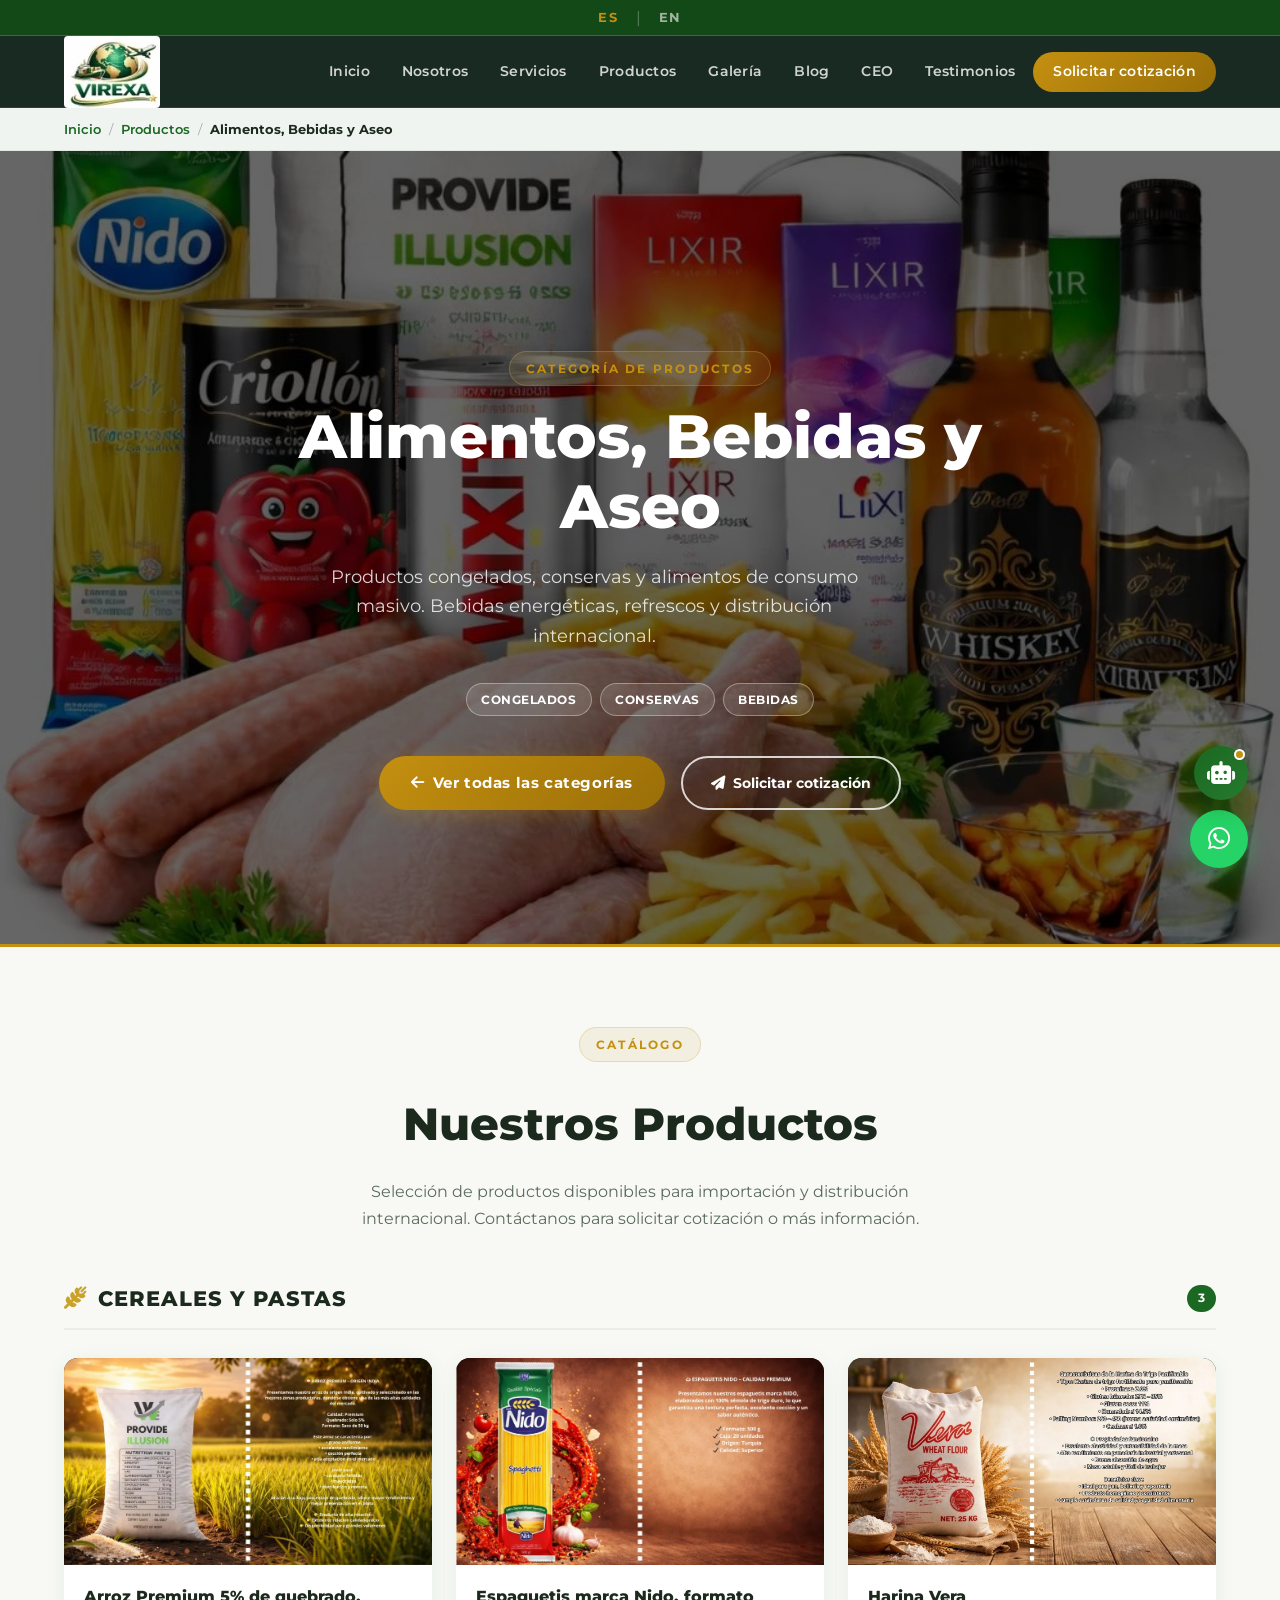
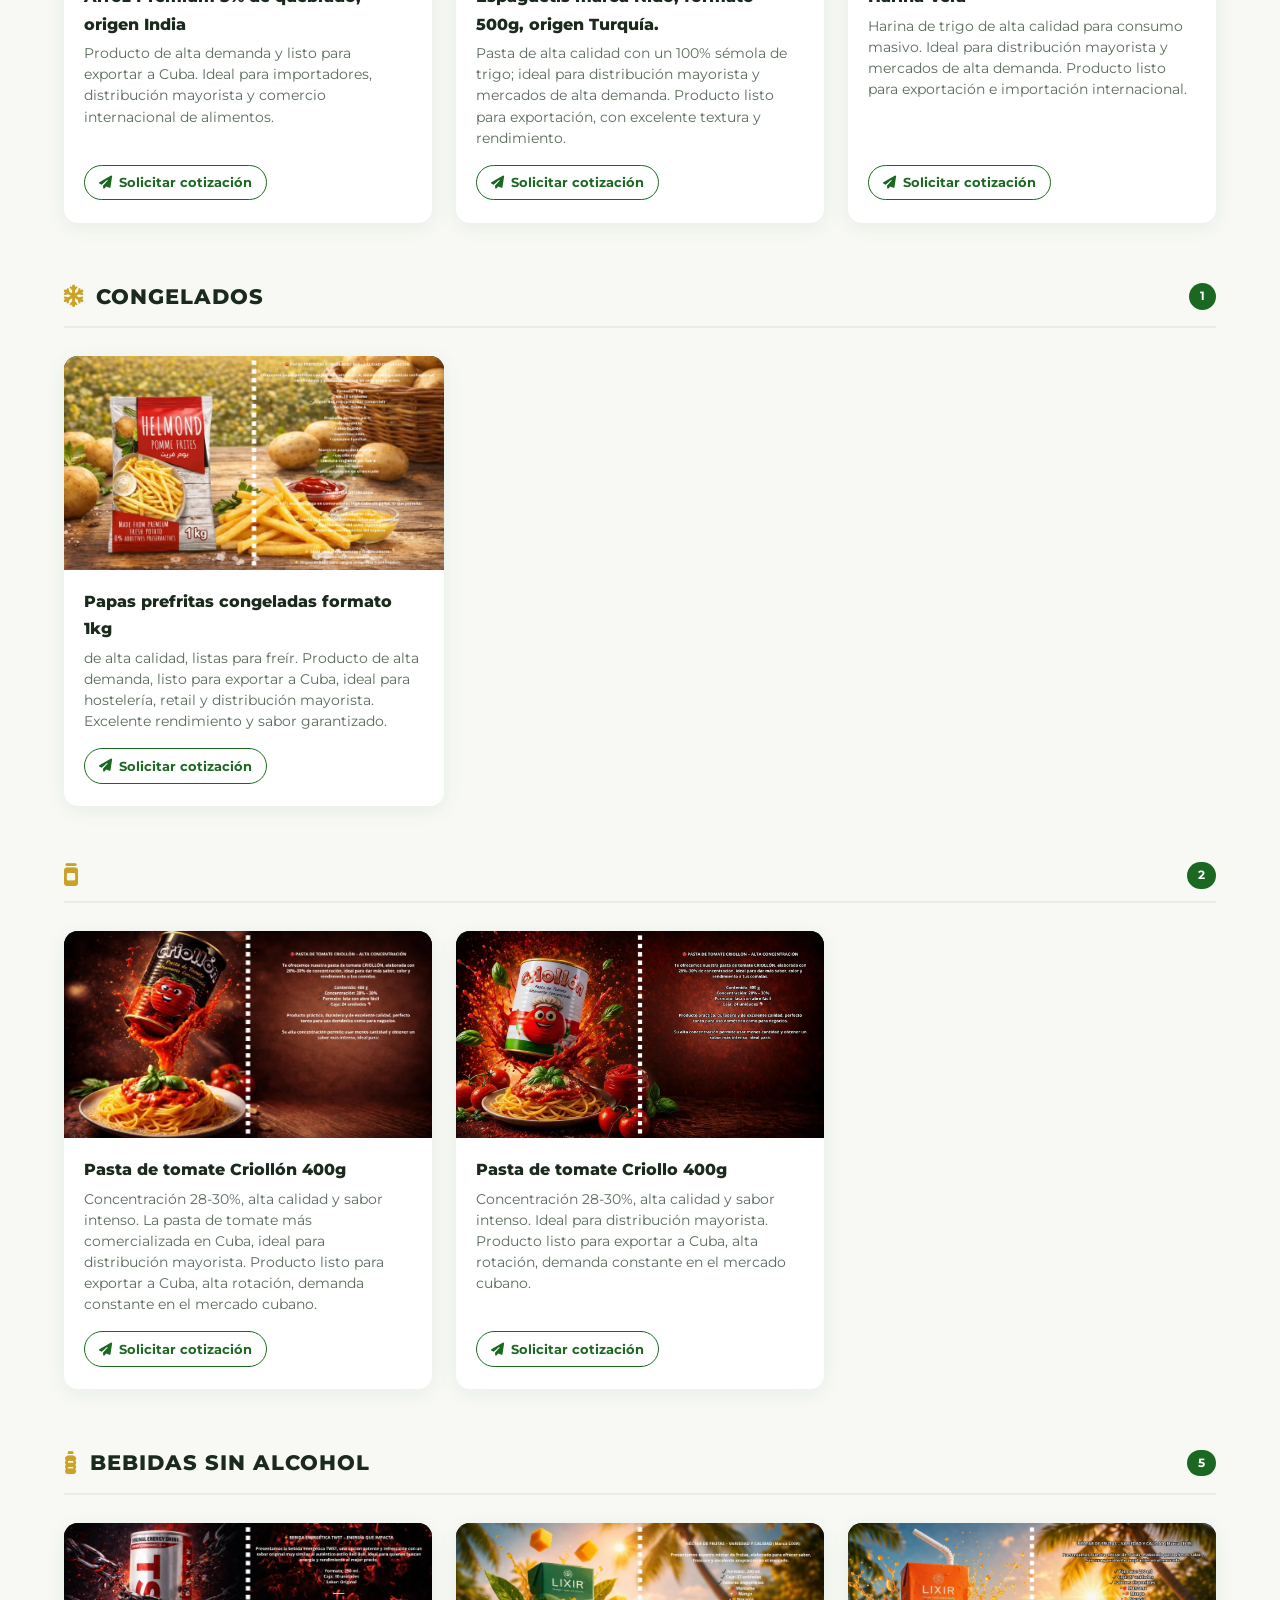
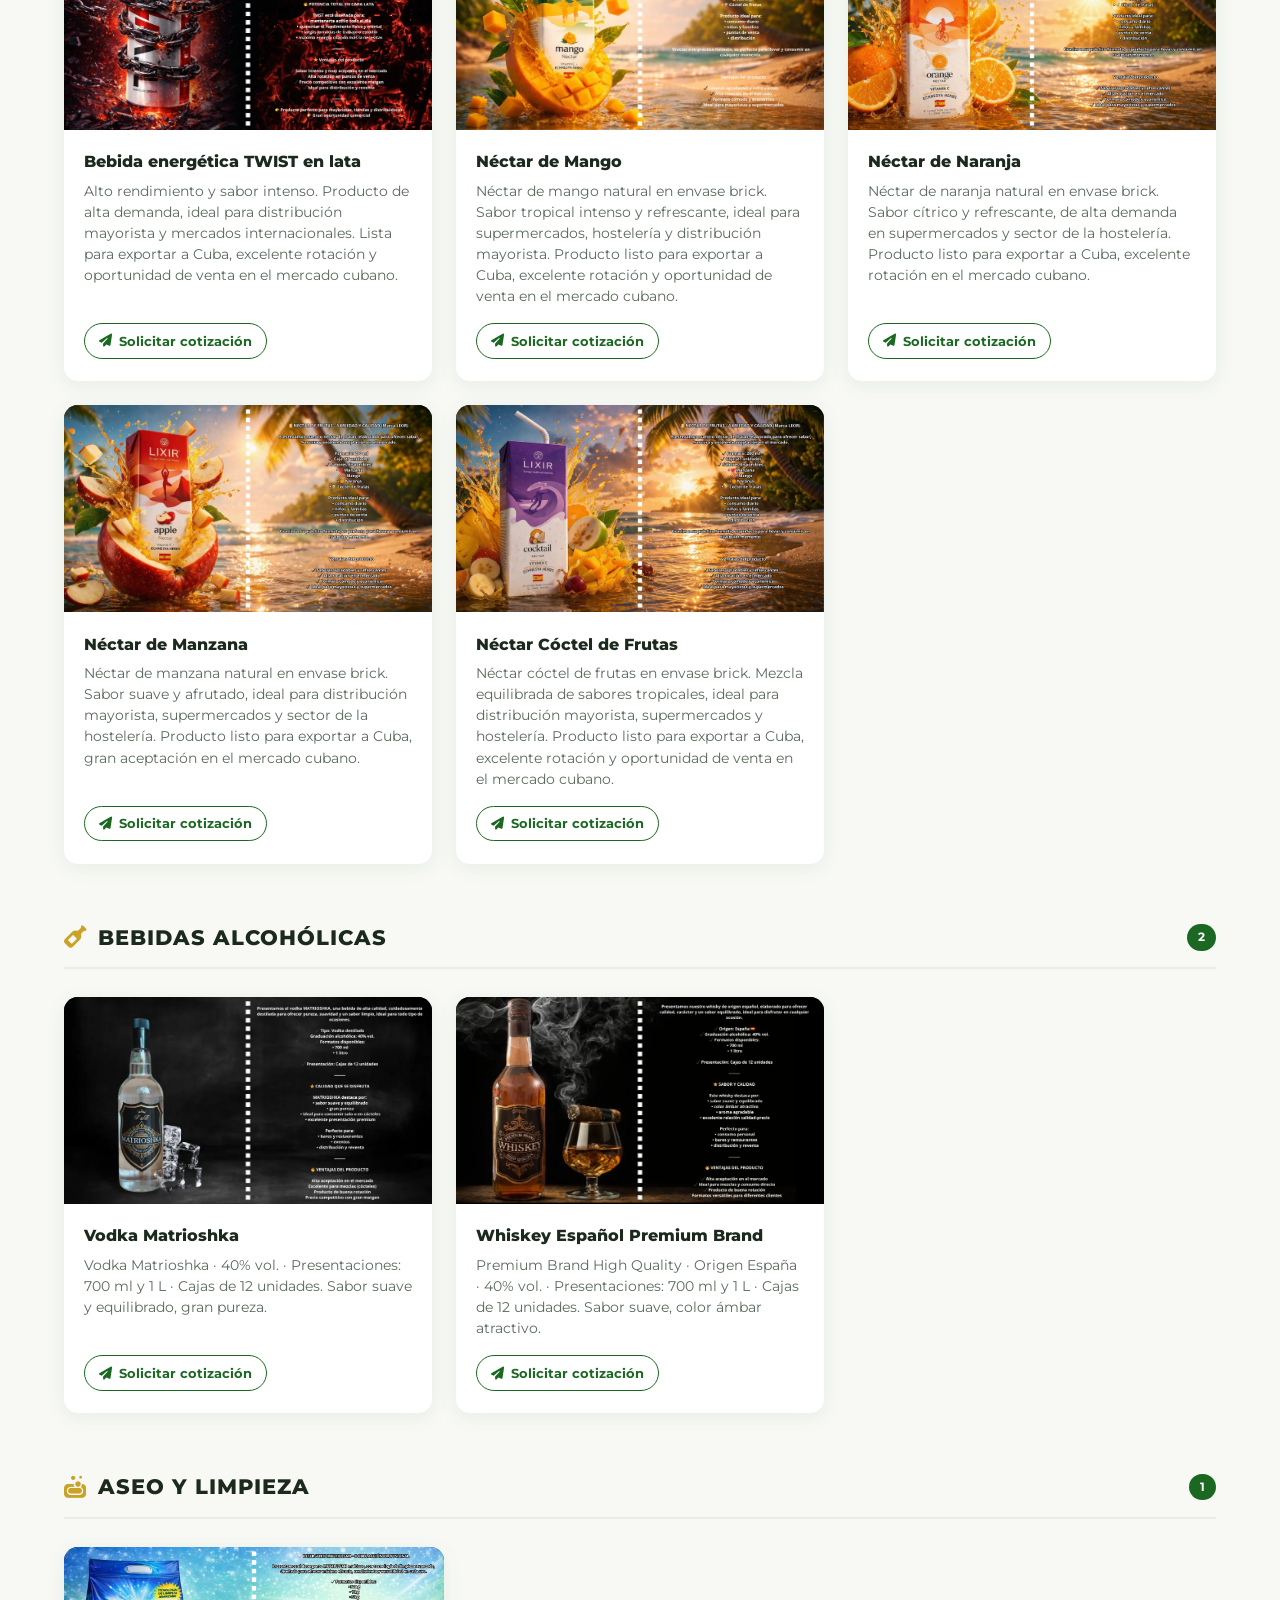
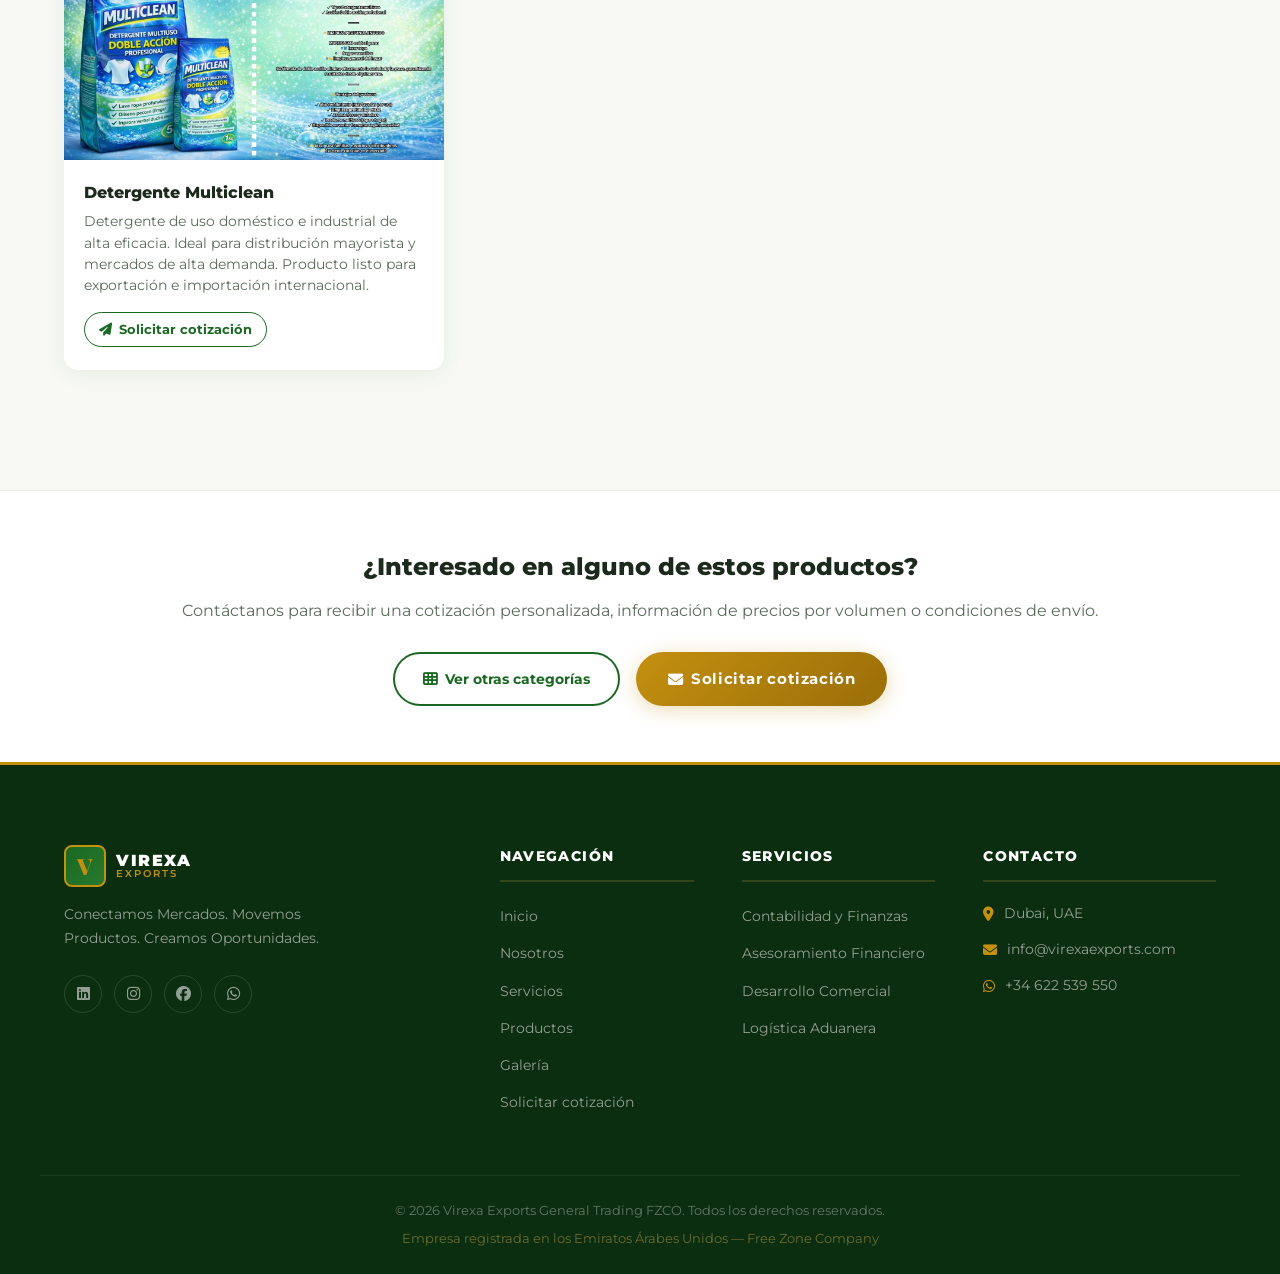
==== commit 10b600ff: "agregado fotos de la harina y la ferrteria" ====
--- a/alimentos-bebidas-aseo.html
+++ b/alimentos-bebidas-aseo.html
@@ -618,10 +618,9 @@
       <div class="catalog-category">
         <div class="catalog-category-header">
           <i class="fa-solid fa-jar"></i>
-          <h3 data-es="Conservas y Salsas" data-en="Canned Goods &amp; Sauces">Conservas y Salsas</h3>
-          <span class="cat-count">1</span>
-        </div>
-        <div class="catalog-grid" style="max-width:380px;">
+          <span class="cat-count">2</span>
+        </div>
+        <div class="catalog-grid">
           <!-- Pasta de Tomate Criollon -->
           <div class="prod-card">
             <div class="prod-card-img">
@@ -637,6 +636,28 @@
               <p data-es="Concentración 28-30%, alta calidad y sabor intenso. La pasta de tomate más comercializada en Cuba, ideal para distribución mayorista. Producto listo para exportar a Cuba, alta rotación, demanda constante en el mercado cubano."
                  data-en="Concentration 28-30%, high quality and intense flavor. The most marketed tomato paste in Cuba, ideal for wholesale distribution. Product ready for export to Cuba, high turnover, constant demand in the Cuban market.">
                 Concentración 28-30%, alta calidad y sabor intenso. La pasta de tomate más comercializada en Cuba, ideal para distribución mayorista. Producto listo para exportar a Cuba, alta rotación, demanda constante en el mercado cubano.
+              </p>
+              <a href="index.html#contact" class="prod-card-cta"
+                 data-es="Solicitar cotización" data-en="Request a quote">
+                <i class="fa-solid fa-paper-plane"></i> Solicitar cotización
+              </a>
+            </div>
+          </div>
+          <!-- Pasta de Tomate Criollon Blanca -->
+          <div class="prod-card">
+            <div class="prod-card-img">
+              <picture>
+                <source srcset="assets/images/alimentos-bebidas-aseo/pasta-tomate-criollon-blanca.webp" type="image/webp">
+                <img src="assets/images/alimentos-bebidas-aseo/pasta-tomate-criollon-blanca.webp"
+                     alt="Pasta de Tomate Criollon Blanca"
+                     loading="lazy" width="1280" height="720">
+              </picture>
+            </div>
+            <div class="prod-card-body">
+              <h4 data-es="Pasta de tomate Criollo 400g" data-en="Criollo Tomato Paste 400g">Pasta de tomate Criollo 400g</h4>
+              <p data-es="Concentración 28-30%, alta calidad y sabor intenso. Ideal para distribución mayorista. Producto listo para exportar a Cuba, alta rotación, demanda constante en el mercado cubano."
+                 data-en="Concentration 28-30%, high quality and intense flavour. Ideal for wholesale distribution. Product ready for export to Cuba, high turnover, constant demand in the Cuban market.">
+                Concentración 28-30%, alta calidad y sabor intenso. Ideal para distribución mayorista. Producto listo para exportar a Cuba, alta rotación, demanda constante en el mercado cubano.
               </p>
               <a href="index.html#contact" class="prod-card-cta"
                  data-es="Solicitar cotización" data-en="Request a quote">
